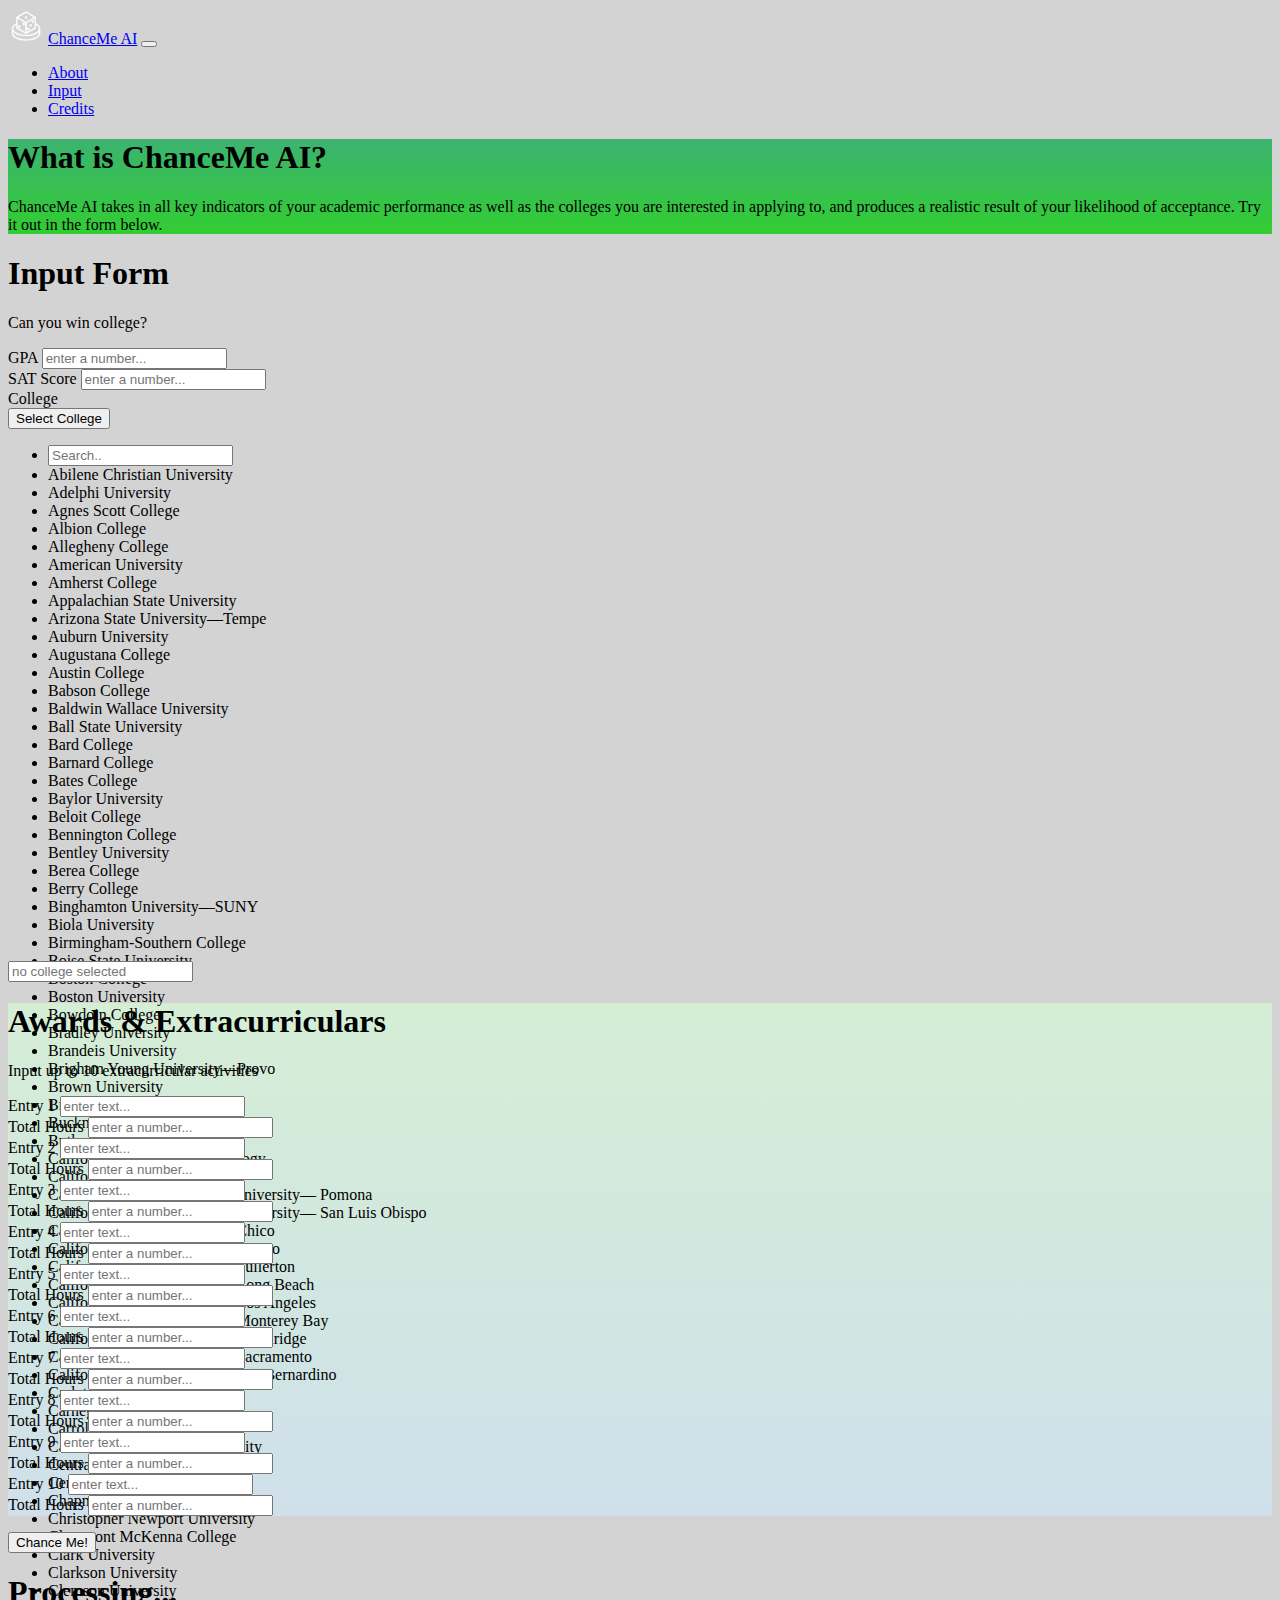
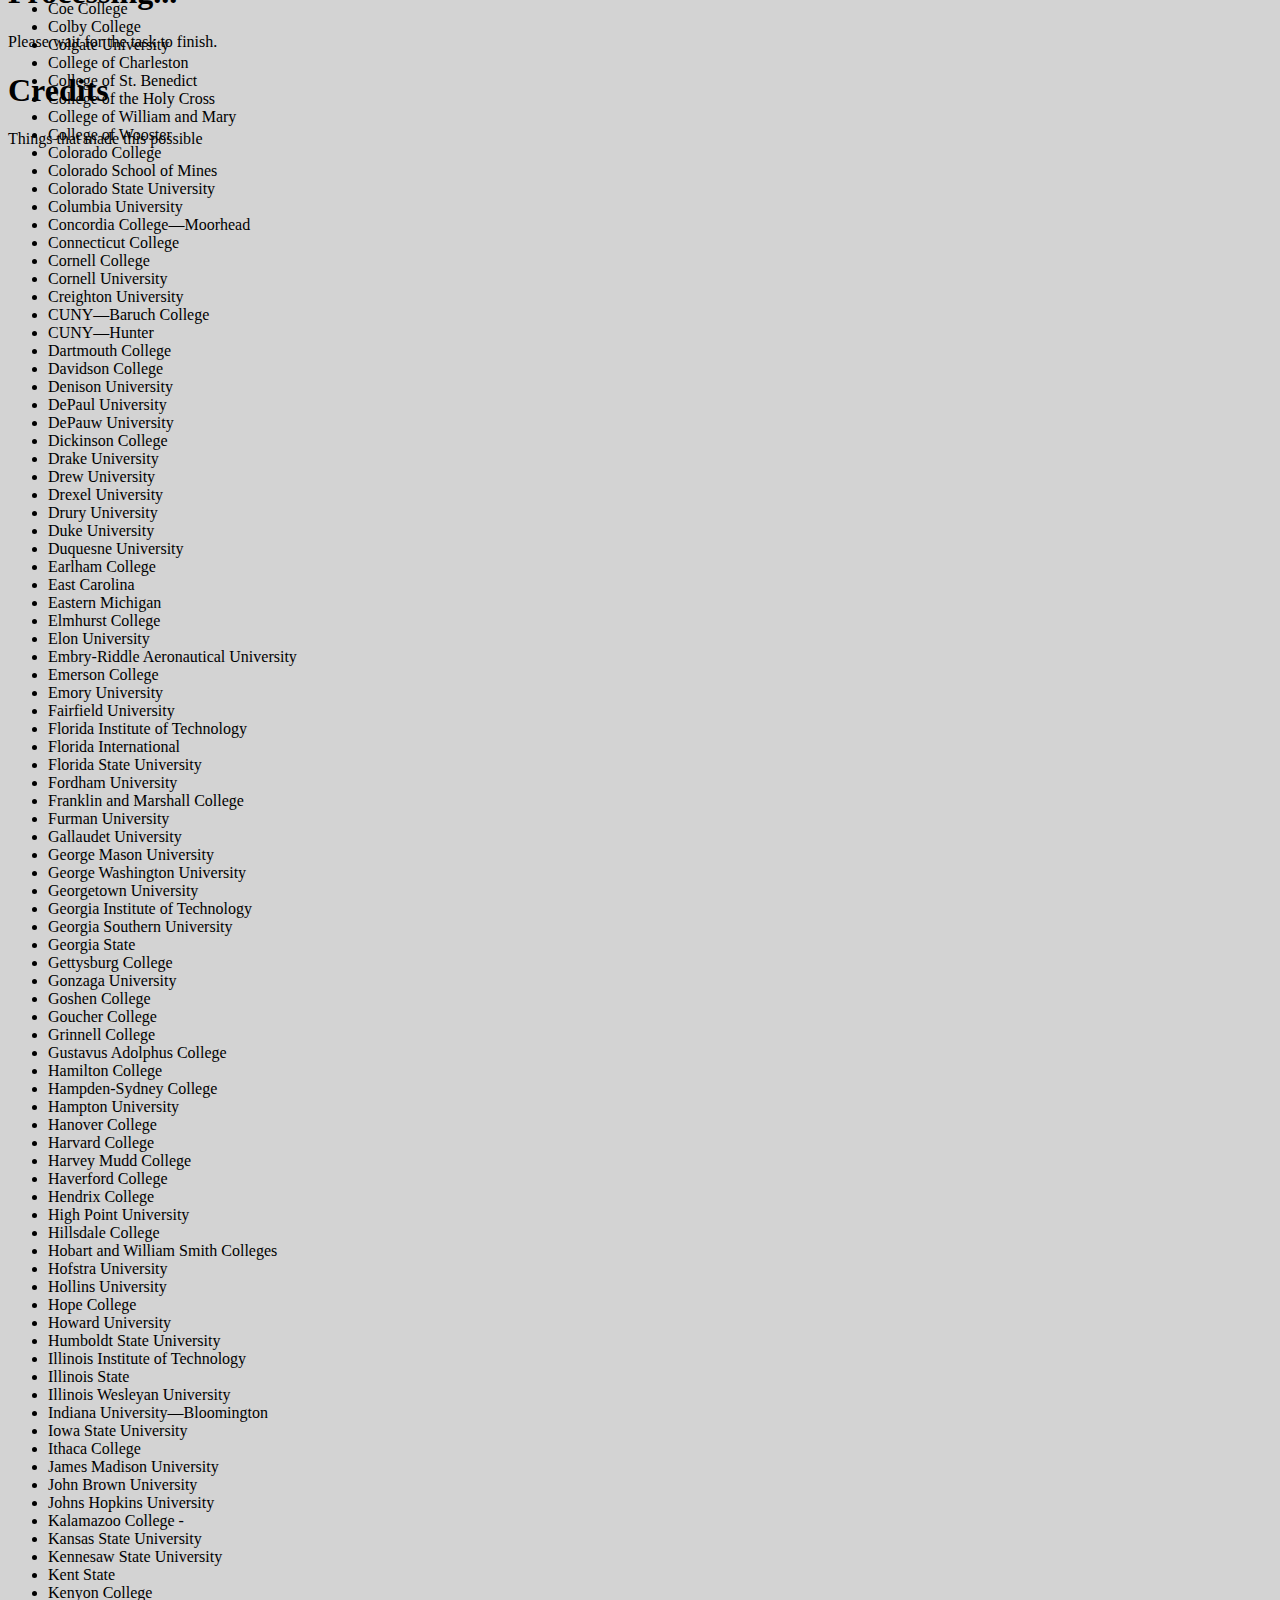
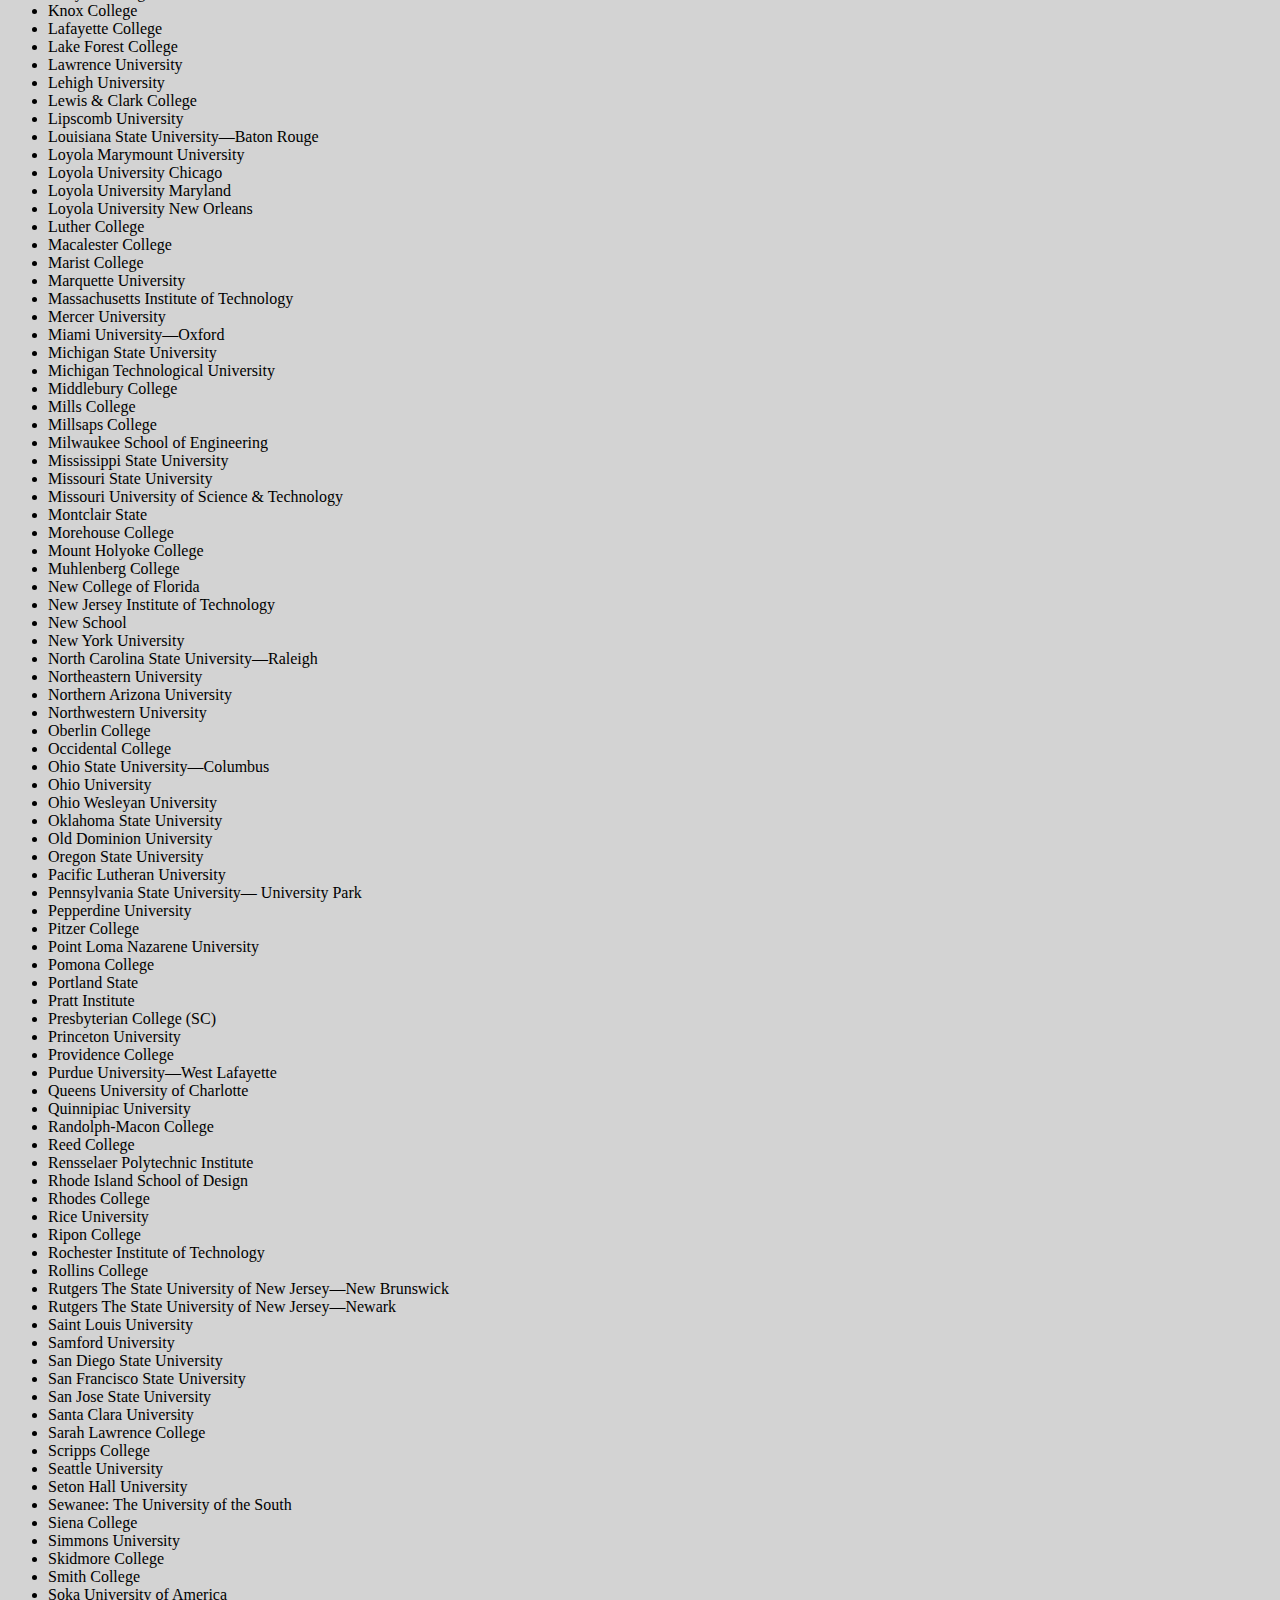
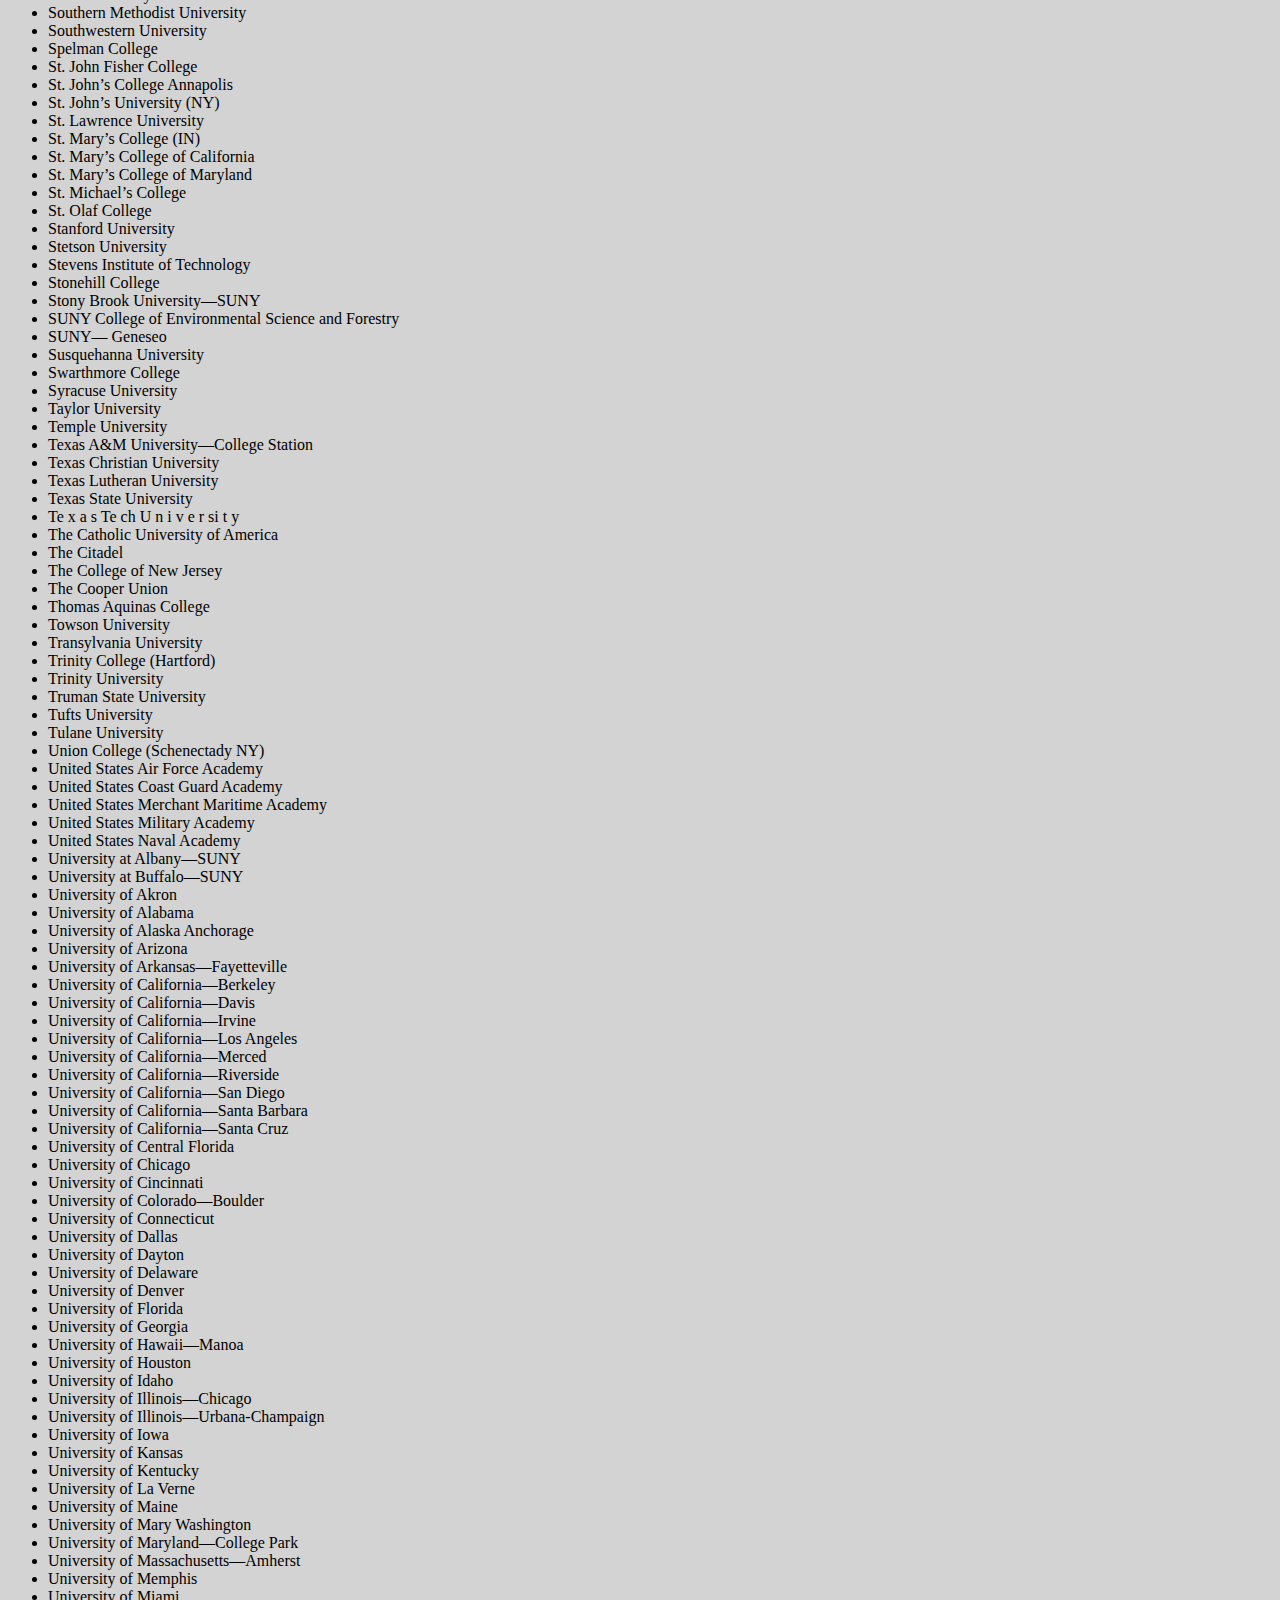
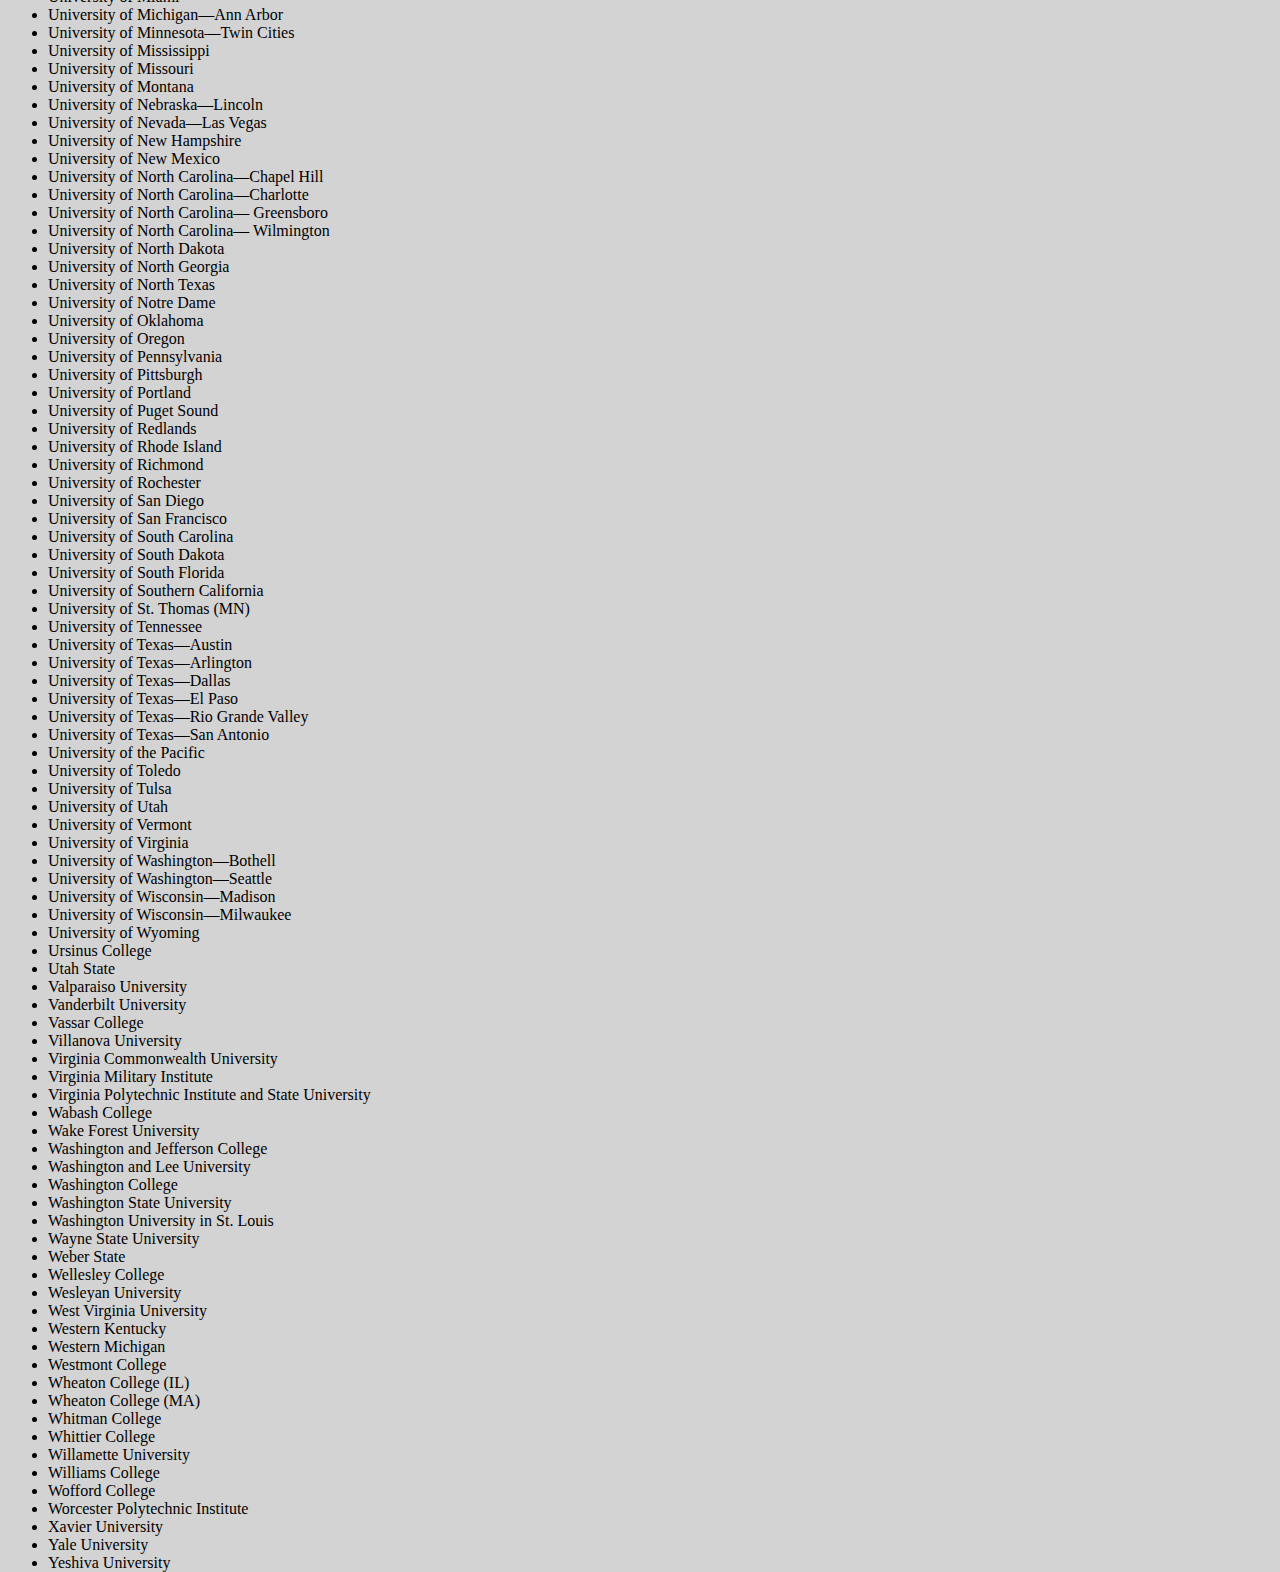
==== templates/index.html @ a3c43eb4 "reults" ====
<html>

<head>
  <link rel="stylesheet" href="/static/styles.css">
  <link href="https://cdn.jsdelivr.net/npm/bootstrap@5.1.3/dist/css/bootstrap.min.css" rel="stylesheet"
    integrity="sha384-1BmE4kWBq78iYhFldvKuhfTAU6auU8tT94WrHftjDbrCEXSU1oBoqyl2QvZ6jIW3" crossorigin="anonymous">
</head>

<body>
  <nav class="navbar navbar-expand-md navbar-dark bg-dark">
    <div class="container-fluid">
      <img src="/static/img/die-01.png" alt="" width="36" height="36" class="d-inline-block align-text-top">
      <a class="navbar-brand" href="#">ChanceMe AI</a>
      <button class="navbar-toggler" type="button" data-bs-toggle="collapse" data-bs-target="#navbarsExample04"
        aria-controls="navbarsExample04" aria-expanded="false" aria-label="Toggle navigation">
        <span class="navbar-toggler-icon"></span>
      </button>
      <div class="collapse navbar-collapse" id="navbarsExample04">
        <ul class="navbar-nav me-auto mb-2 mb-md-0">
          <li class="nav-item">
            <a class="nav-link" aria-current="page" href="#">About</a>
          </li>
          <li class="nav-item">
            <a class="nav-link" aria-current="page" href="#">Input</a>
          </li>
          <li class="nav-item">
            <a class="nav-link" aria-current="page" href="#">Credits</a>
          </li>
        </ul>
      </div>
    </div>
  </nav>

  <div class="row m-0 mt-4">
    <div class="card bg-header text-light border-0 rounded-0">
      <div class="card-body">
        <h1 class="text-center display-6">What is ChanceMe AI?</h1>
        <p class="text-center ">
          ChanceMe AI takes in all key indicators of your academic
          performance as well as the colleges you are interested in
          applying to, and produces a realistic result of your likelihood
          of acceptance. Try it out in the form below.</p>
      </div>
    </div>
  </div>
  <div class="row m-3 mt-4">
    <div class="container">
      <div class="card bg-light text-dark shadow">
        <div class="card-body">
          <h1 class="text-center">Input Form</h1>
          <p class="text-center ">Can you win college?</p>
          <form action="/chanceme" method="POST" enctype="multipart/form-data" autocomplete="off">

            <div class="row mb-3">
              <div class="col">
                <label for="gpa" class="form-label h3">GPA</label>
                <input type="number" class="form-control" id="gpa" name="gpa" placeholder="enter a number...">
              </div>
              <div class="col">
                <label for="sat" class="form-label h3">SAT Score</label>
                <input type="number" class="form-control" id="sat" name="sat" placeholder="enter a number...">
              </div>
            </div>

            <div class="row mb-3">
              <label for="school" class="form-label h3">College</label>
              <div class="col-3">
                <div class="dropdown"><button type="button" data-bs-toggle="dropdown"
                    class="w-100 btn btn-light border-secondary dropdown-toggle">Select
                    College</button>
                  <ul id="collegeDropdown" class="dropdown-menu p-2 overflow-auto">
                    <li><input type="text" class="form-control mb-3" placeholder="Search.." id="collegeInputField"
                        onkeyup="filterFunction()"></li>
                  </ul>
                </div>
              </div>

              <div class="col">
                <input type="text" class="form-control bg-white" id="school" name="school"
                  placeholder="no college selected" readonly>
              </div>
            </div>

            <div class="card bg-ec text-light shadow-sm text-dark">
              <div class="card-body">
                <h1 class="text-center">Awards & Extracurriculars</h1>
                <p class="text-center ">Input up to 10 extracurricular activities</p>
                <div class="row mb-3">
                  <div class="col-10">
                    <label for="ec_0" class="form-label">Entry 1</label>
                    <input type="text" class="form-control" id="ec_0" name="ec_0" placeholder="enter text...">
                  </div>
                  <div class="col">
                    <label for="hr_0" class="form-label">Total Hours</label>
                    <input type="number" class="form-control" id="hr_0" name="hr_0" placeholder="enter a number...">
                  </div>
                </div>
                <div class="row mb-3">
                  <div class="col-10">
                    <label for="ec_1" class="form-label">Entry 2</label>
                    <input type="text" class="form-control" id="ec_1" name="ec_1" placeholder="enter text...">
                  </div>
                  <div class="col">
                    <label for="hr_1" class="form-label">Total Hours</label>
                    <input type="number" class="form-control" id="hr_1" name="hr_1" placeholder="enter a number...">
                  </div>
                </div>
                <div class="row mb-3">
                  <div class="col-10">
                    <label for="ec_2" class="form-label">Entry 3</label>
                    <input type="text" class="form-control" id="ec_2" name="ec_2" placeholder="enter text...">
                  </div>
                  <div class="col">
                    <label for="hr_2" class="form-label">Total Hours</label>
                    <input type="number" class="form-control" id="hr_2" name="hr_2" placeholder="enter a number...">
                  </div>
                </div>
                <div class="row mb-3">
                  <div class="col-10">
                    <label for="ec_3" class="form-label">Entry 4</label>
                    <input type="text" class="form-control" id="ec_3" name="ec_3" placeholder="enter text...">
                  </div>
                  <div class="col">
                    <label for="hr_3" class="form-label">Total Hours</label>
                    <input type="number" class="form-control" id="hr_3" name="hr_3" placeholder="enter a number...">
                  </div>
                </div>
                <div class="row mb-3">
                  <div class="col-10">
                    <label for="ec_4" class="form-label">Entry 5</label>
                    <input type="text" class="form-control" id="ec_4" name="ec_4" placeholder="enter text...">
                  </div>
                  <div class="col">
                    <label for="hr_4" class="form-label">Total Hours</label>
                    <input type="number" class="form-control" id="hr_4" name="hr_4" placeholder="enter a number...">
                  </div>
                </div>
                <div class="row mb-3">
                  <div class="col-10">
                    <label for="ec_5" class="form-label">Entry 6</label>
                    <input type="text" class="form-control" id="ec_5" name="ec_5" placeholder="enter text...">
                  </div>
                  <div class="col">
                    <label for="hr_5" class="form-label">Total Hours</label>
                    <input type="number" class="form-control" id="hr_5" name="hr_5" placeholder="enter a number...">
                  </div>
                </div>
                <div class="row mb-3">
                  <div class="col-10">
                    <label for="ec_6" class="form-label">Entry 7</label>
                    <input type="text" class="form-control" id="ec_6" name="ec_6" placeholder="enter text...">
                  </div>
                  <div class="col">
                    <label for="hr_6" class="form-label">Total Hours</label>
                    <input type="number" class="form-control" id="hr_6" name="hr_6" placeholder="enter a number...">
                  </div>
                </div>
                <div class="row mb-3">
                  <div class="col-10">
                    <label for="ec_7" class="form-label">Entry 8</label>
                    <input type="text" class="form-control" id="ec_7" name="ec_7" placeholder="enter text...">
                  </div>
                  <div class="col">
                    <label for="hr_7" class="form-label">Total Hours</label>
                    <input type="number" class="form-control" id="hr_7" name="hr_7" placeholder="enter a number...">
                  </div>
                </div>
                <div class="row mb-3">
                  <div class="col-10">
                    <label for="ec_8" class="form-label">Entry 9</label>
                    <input type="text" class="form-control" id="ec_8" name="ec_8" placeholder="enter text...">
                  </div>
                  <div class="col">
                    <label for="hr_8" class="form-label">Total Hours</label>
                    <input type="number" class="form-control" id="hr_8" name="hr_8" placeholder="enter a number...">
                  </div>
                </div>
                <div class="row mb-3">
                  <div class="col-10">
                    <label for="ec_9" class="form-label">Entry 10</label>
                    <input type="text" class="form-control" id="ec_9" name="ec_9" placeholder="enter text...">
                  </div>
                  <div class="col">
                    <label for="hr_9" class="form-label">Total Hours</label>
                    <input type="number" class="form-control" id="hr_9" name="hr_9" placeholder="enter a number...">
                  </div>

                </div>

              </div>
            </div>

        </div>

        <div class="row mb-4">
          <div class="col"></div>
          <div class="col">
            <div class="row">
              <button type="button" data-bs-toggle="modal" data-bs-target="#loadingModal" class="btn btn-lg btn-primary p-3"
                id="getResults">Chance Me!</button>
            </div>
          </div>
          <div class="col"></div>
        </div>

        </form>
      </div>
    </div>
  </div>
  </div>

  <!-- Modal -->
  <div class="modal fade" id="loadingModal" tabindex="-1" aria-hidden="true" data-bs-backdrop="static"
    data-bs-keyboard="false">
    <div class="modal-dialog modal-dialog-centered">
      <div class="modal-content">

        <div class="card bg-light text-dark shadow-lg">
          <div class="card-body">
            <h1 class="text-center">Processing...</h1>
            <p class="text-center ">Please wait for the task to finish.</p>
            <div class="progress m-3">
              <div class="progress-bar progress-bar-striped progress-bar-animated" role="progressbar"
                aria-valuenow="100" aria-valuemin="0" aria-valuemax="100" style="width: 100%"></div>
            </div>
          </div>
        </div>


      </div>
    </div>
  </div>

  <div class="row m-3 mt-4">
    <div class="container">
      <div class="card bg-light text-dark shadow">
        <div class="card-body">
          <h1 class="text-center">Credits</h1>
          <p class="text-center ">Things that made this possible</p>
        </div>
      </div>
    </div>
  </div>

</body>


<script src="https://cdn.jsdelivr.net/npm/bootstrap@5.1.3/dist/js/bootstrap.bundle.min.js"
  integrity="sha384-ka7Sk0Gln4gmtz2MlQnikT1wXgYsOg+OMhuP+IlRH9sENBO0LRn5q+8nbTov4+1p" crossorigin="anonymous"></script>

<script src="/static/js/main.js"></script>

</html>
---- static/styles.css ----
iframe {
    position: fixed;
    left: 0px;
    top: 0px;
    margin: none;
    padding: none;
    border: none;
    display: block;
    width: 100%;
    height: 100%;
    overflow-y: auto;
    overflow-x: hidden;
}

.viewport{
    background: black;
}

body{
    background-image: linear-gradient(lightgray, lightgray);
}

.bg-header{
    background-image: linear-gradient(mediumseagreen, limegreen);
}

.bg-ec{
    background-image: linear-gradient(rgb(213, 238, 213),rgb(207, 224, 235));
}

/* Dropdown Button */
.dropbtn {
    background-color: #04AA6D;
    color: white;
    padding: 16px;
    font-size: 16px;
    border: none;
    cursor: pointer;
  }
  
  /* Dropdown button on hover & focus */
  .dropbtn:hover, .dropbtn:focus {
    background-color: #3e8e41;
  }
  
  /* The search field */
  #myInput {
    box-sizing: border-box;
    background-image: url('searchicon.png');
    background-position: 14px 12px;
    background-repeat: no-repeat;
    font-size: 16px;
    padding: 14px 20px 12px 45px;
    border: none;
    border-bottom: 1px solid #ddd;
  }
  
.dropdown-menu{
   max-height: 500px;
}

.dropdown-item:hover{
    cursor: pointer;
}
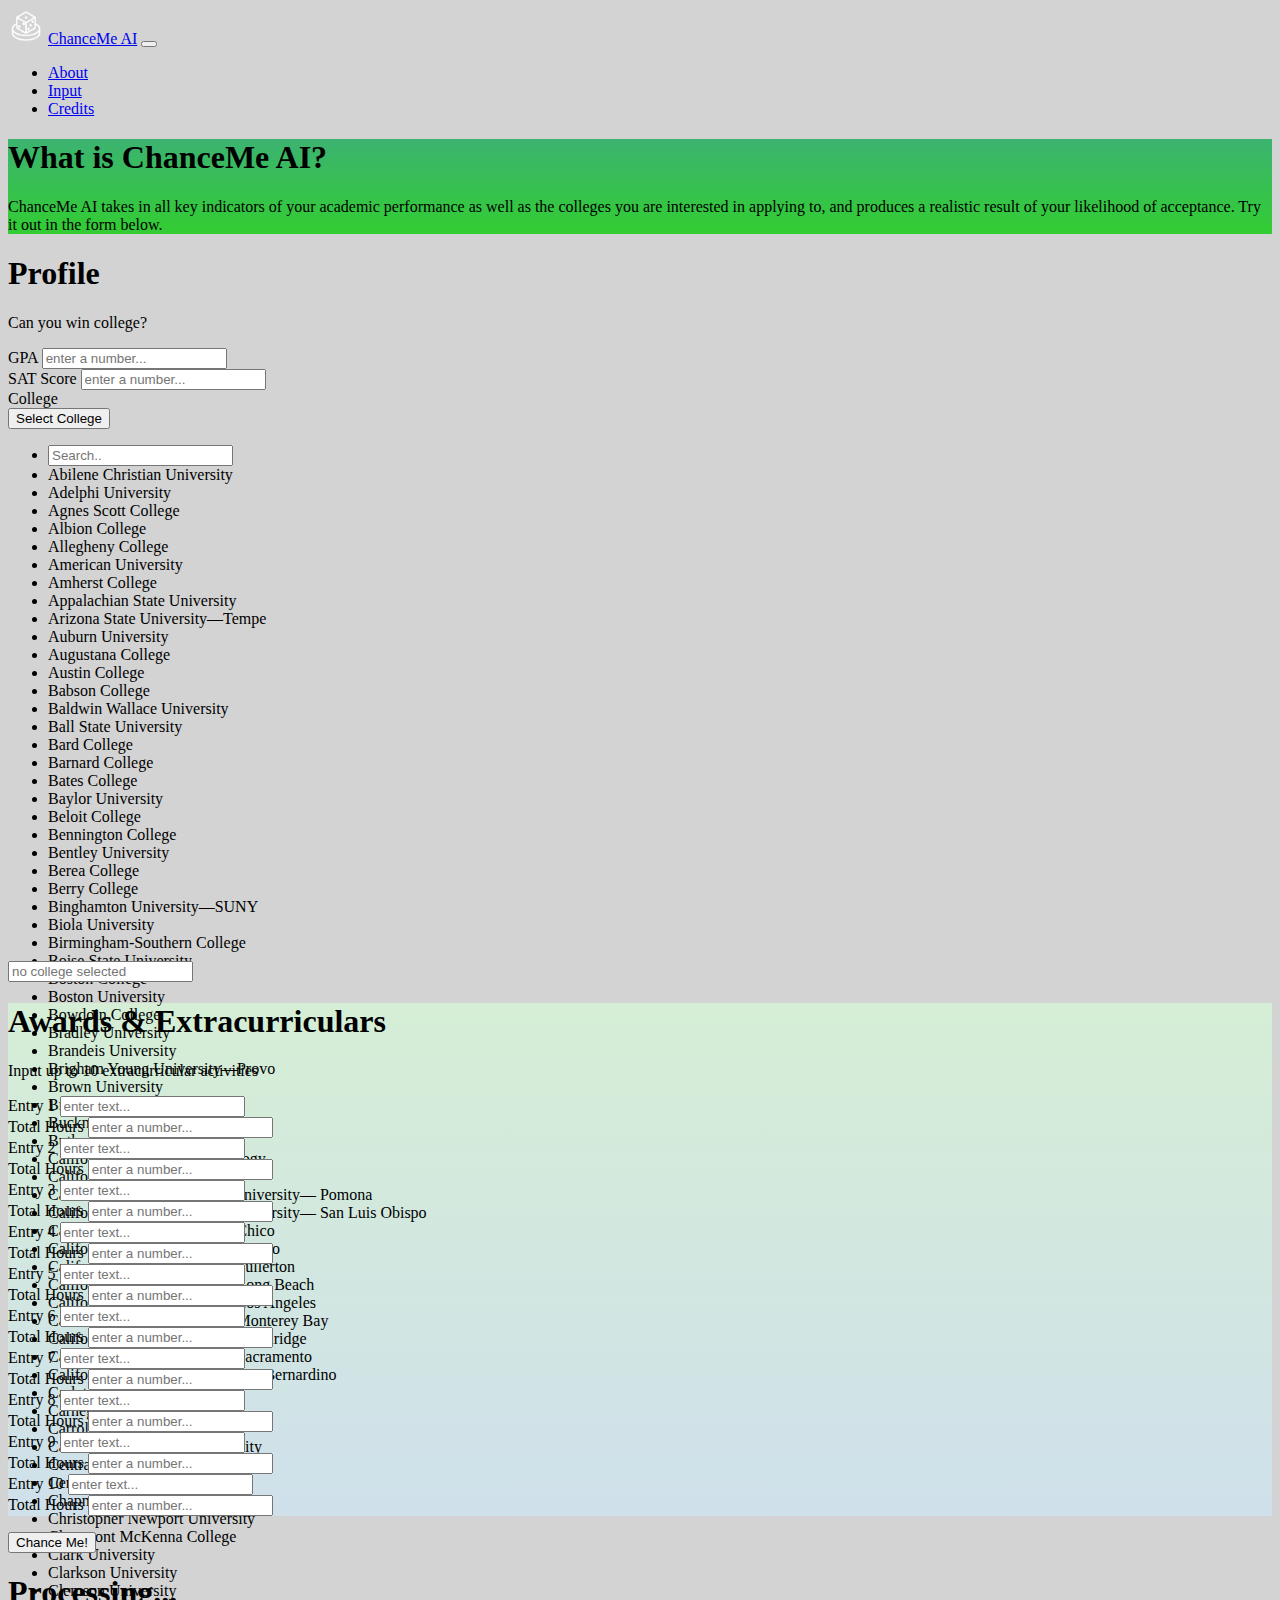
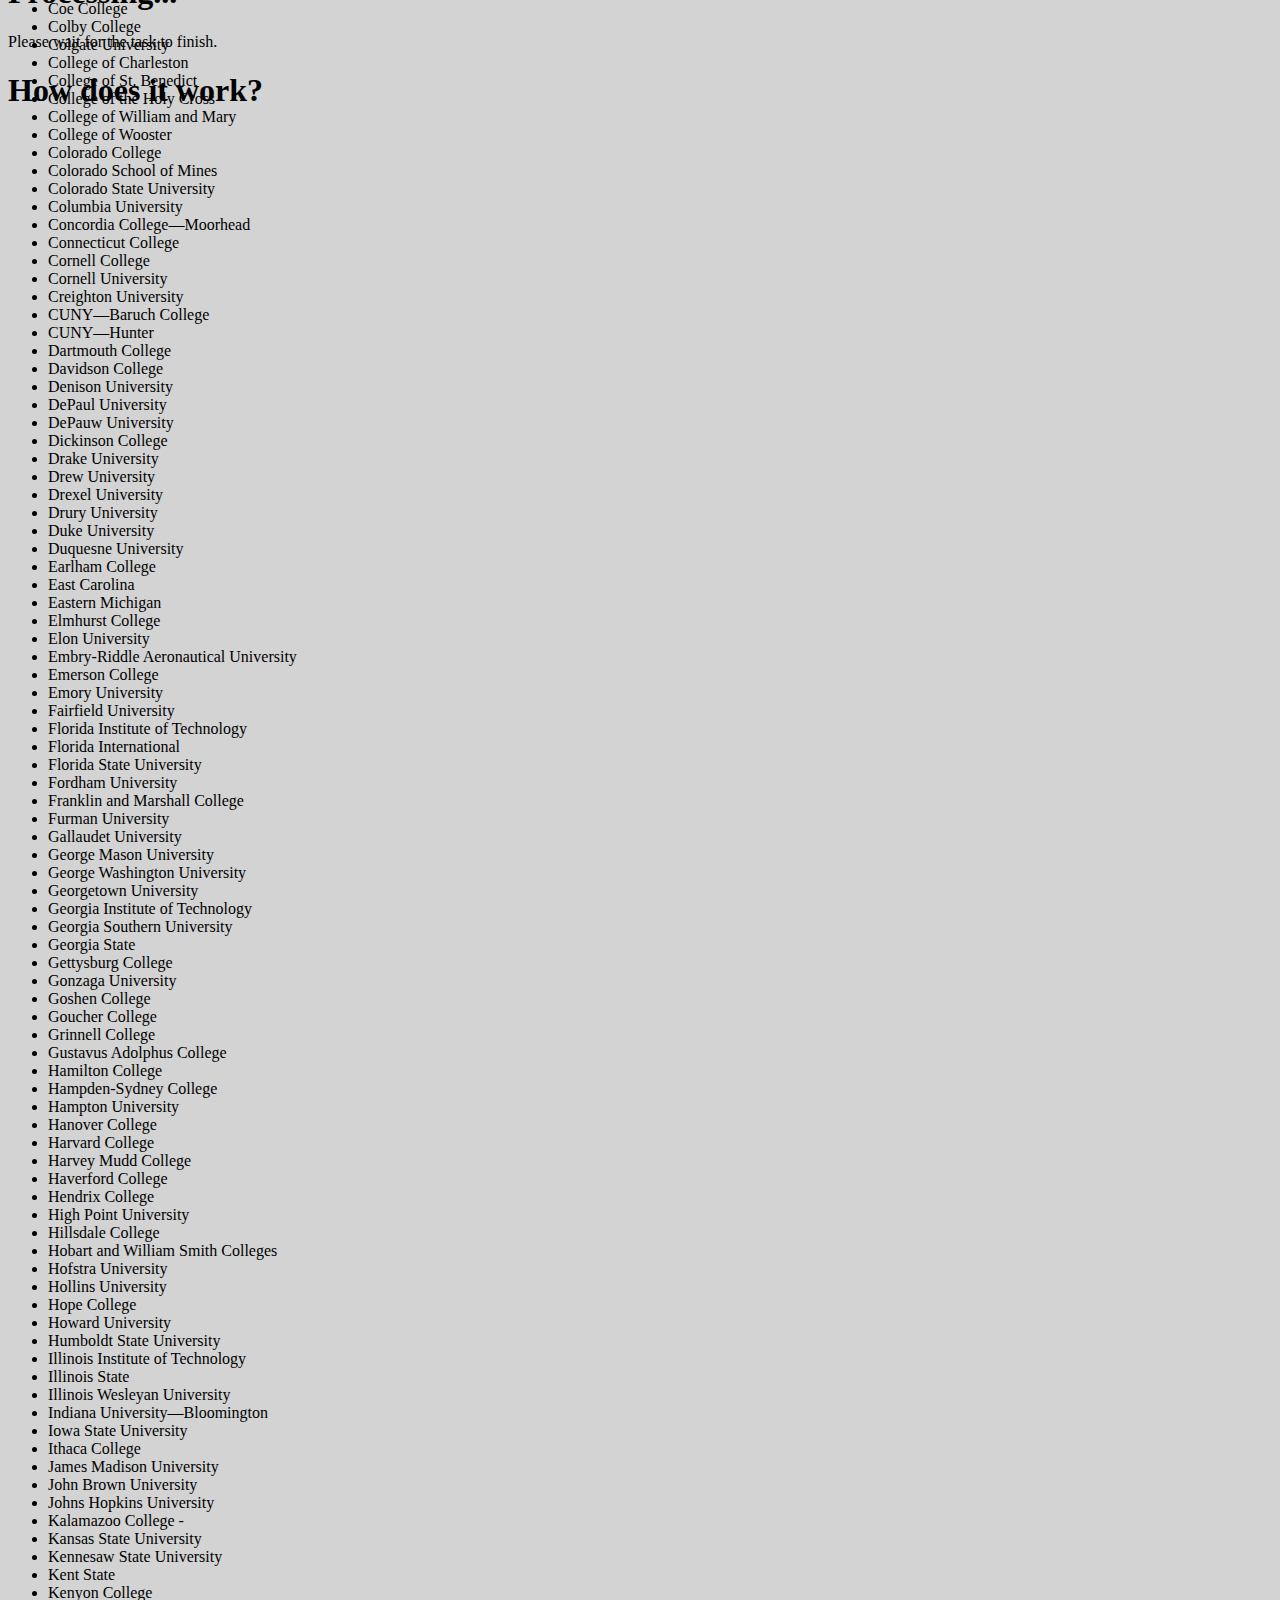
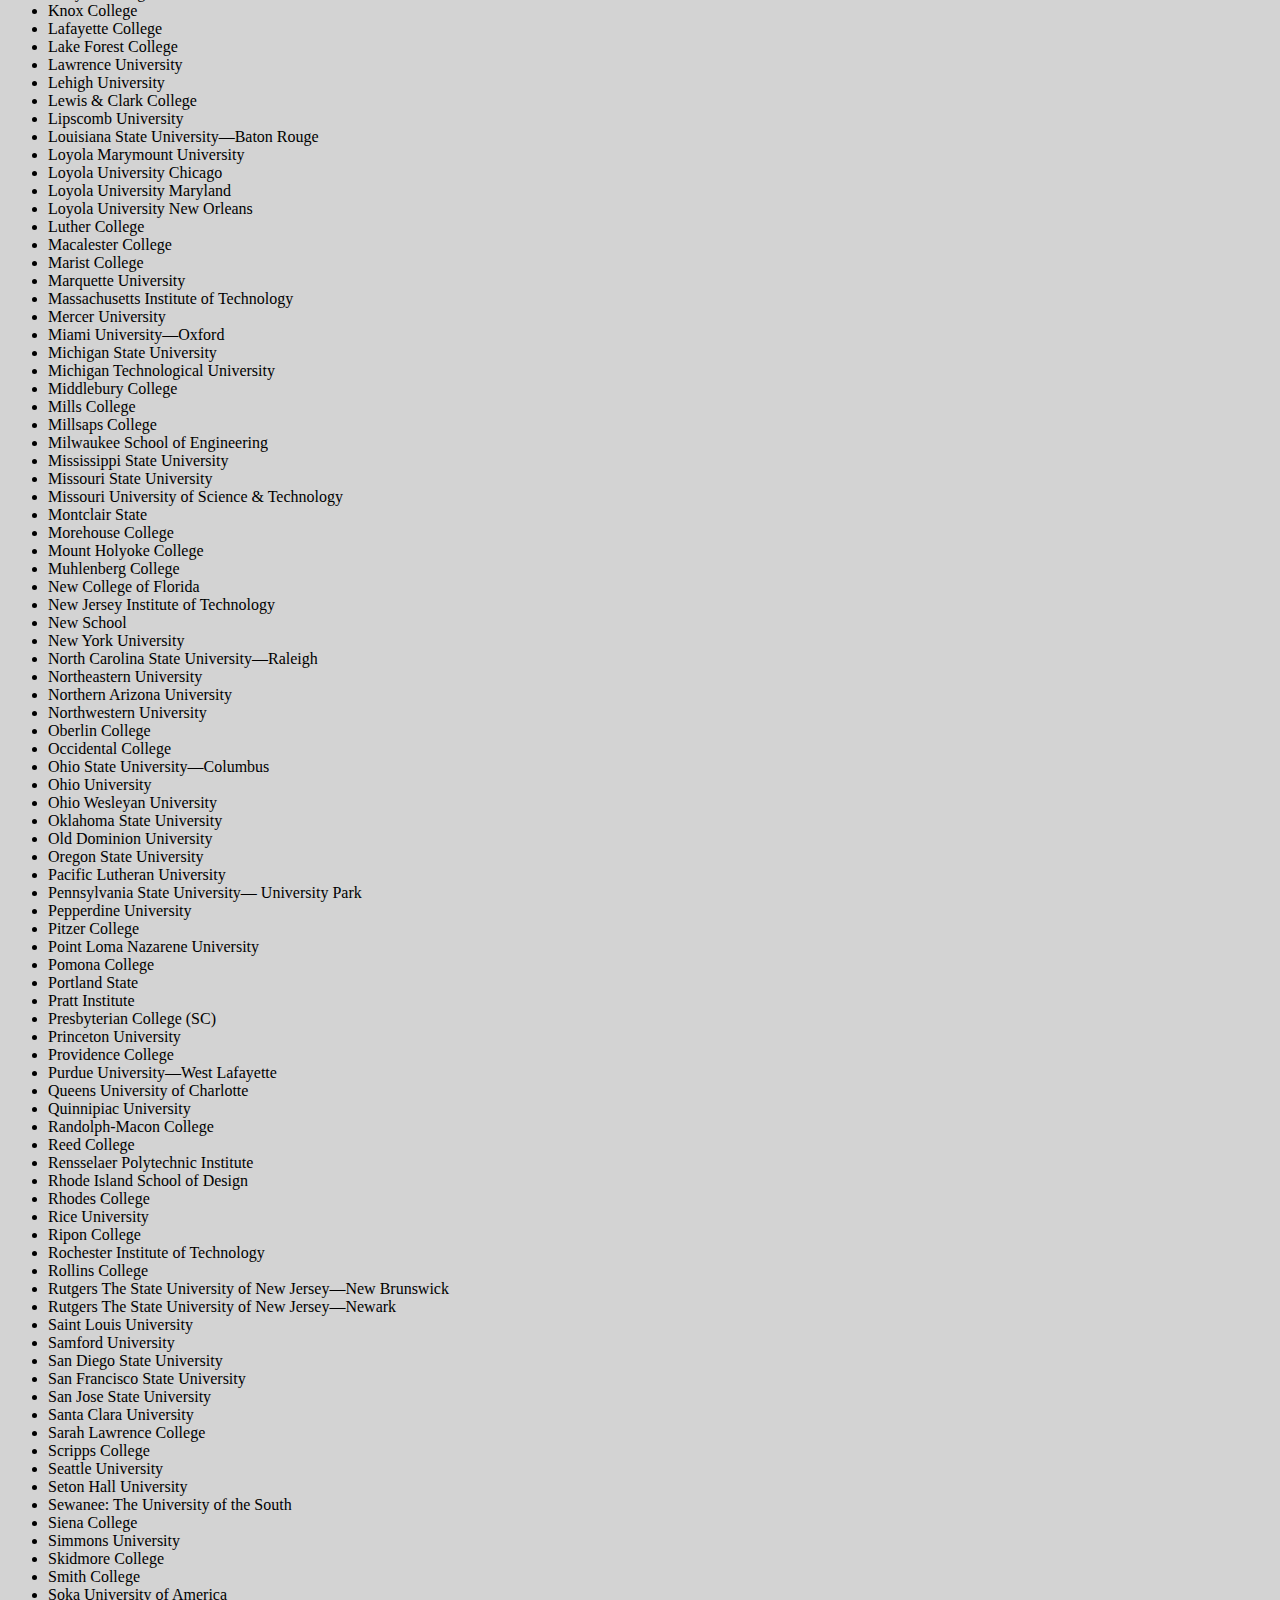
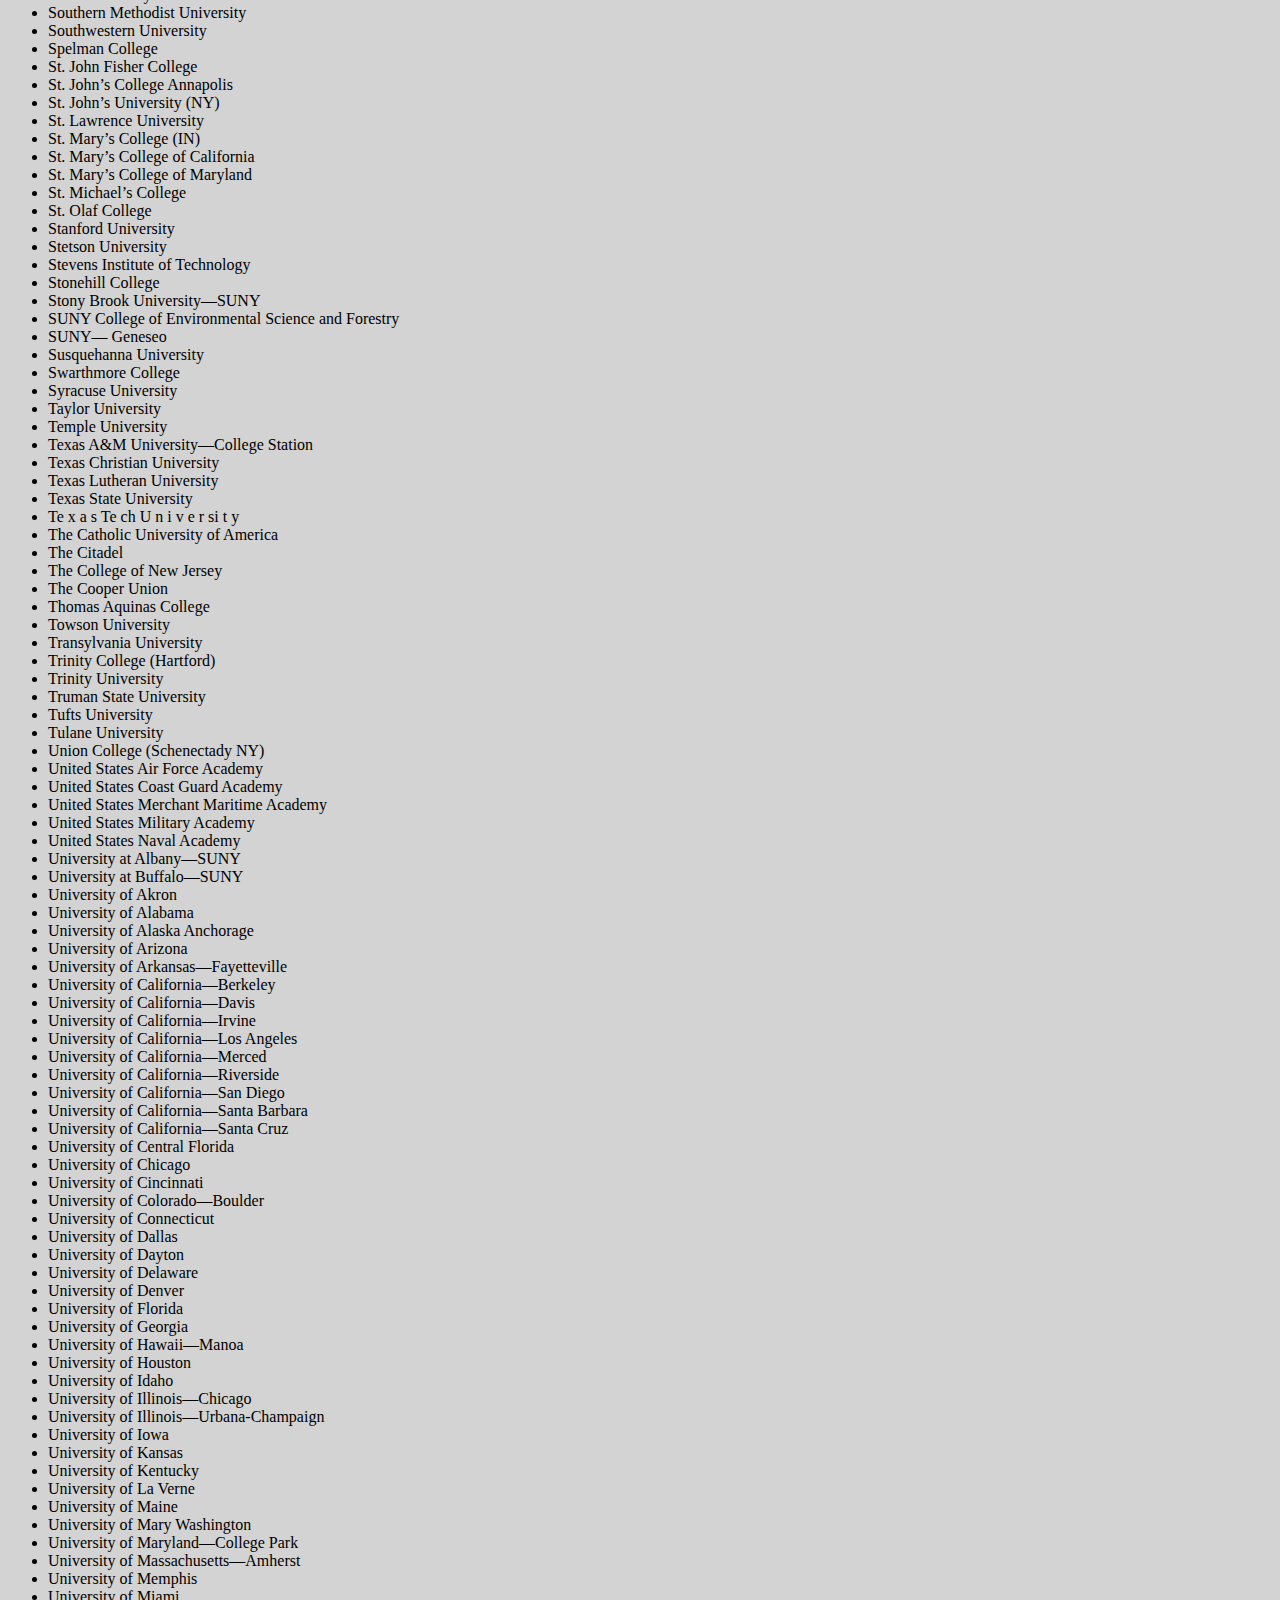
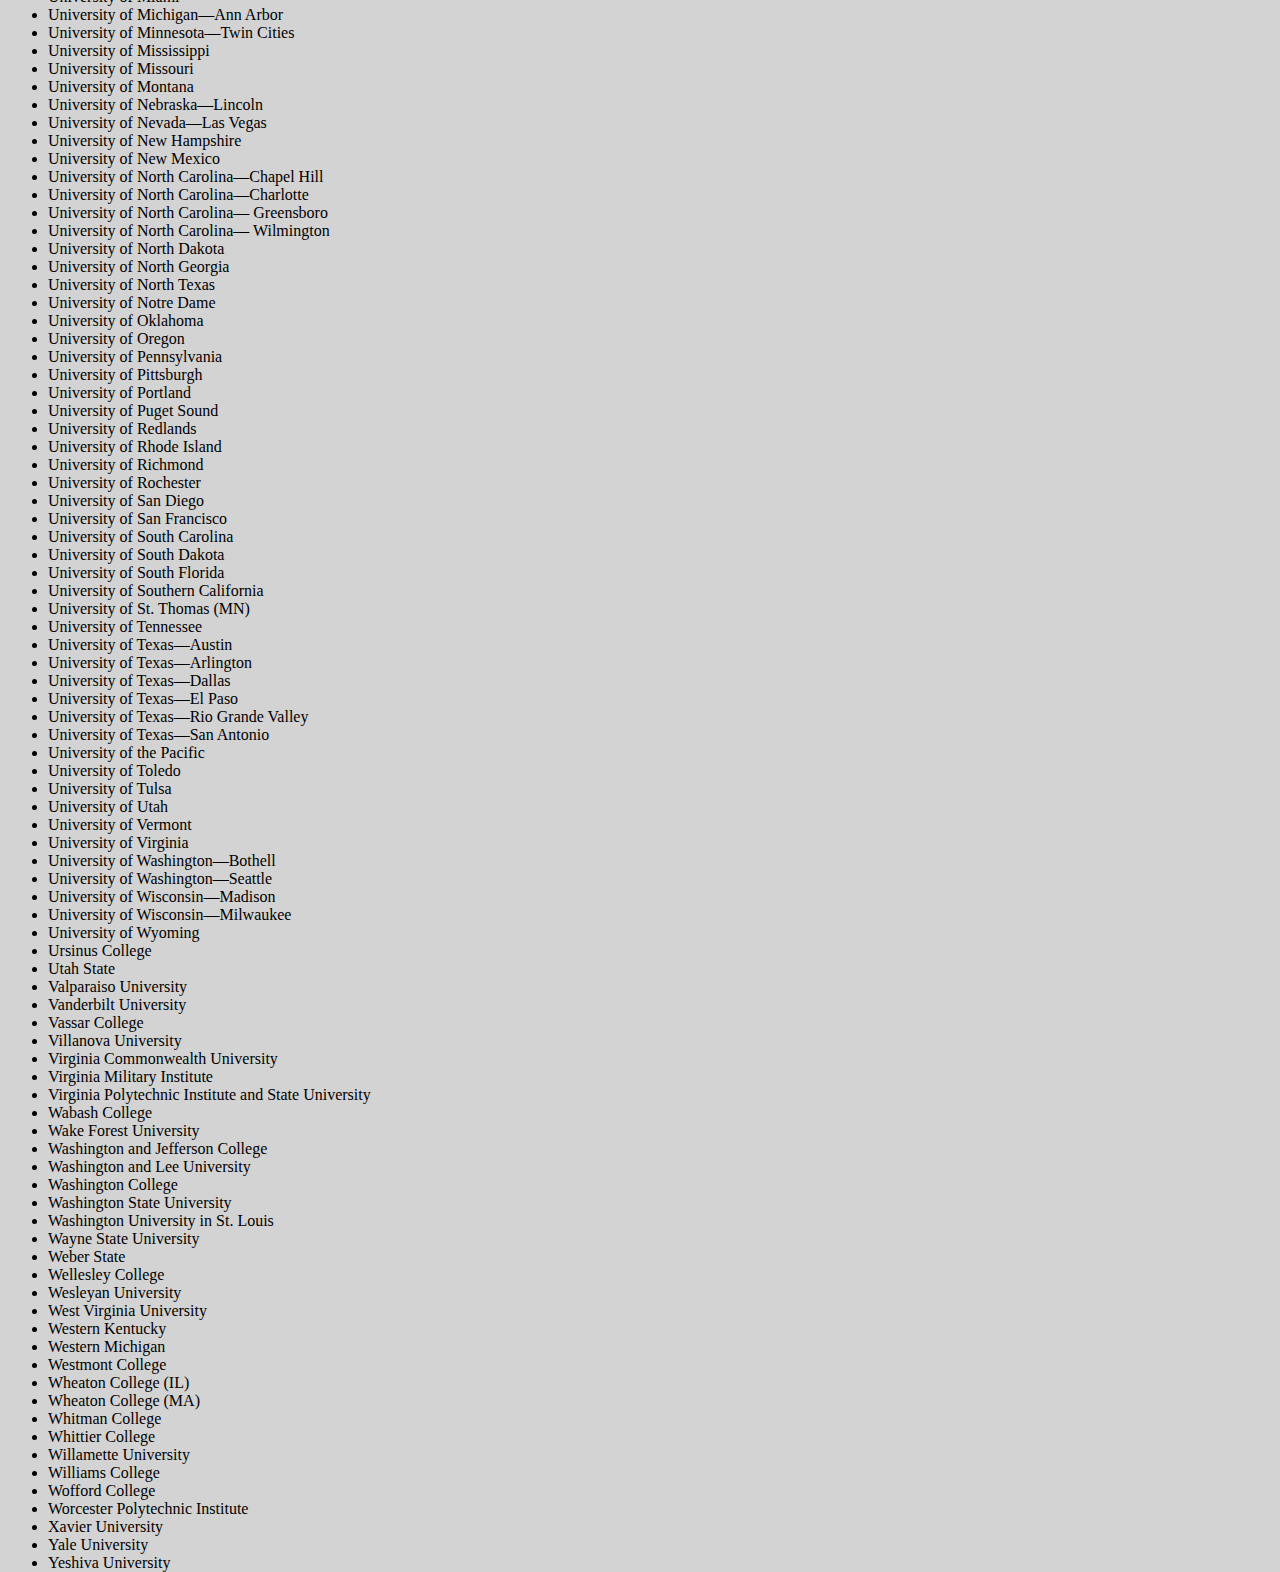
==== commit d8d31b66: "no" ====
--- a/templates/index.html
+++ b/templates/index.html
@@ -1,253 +1,278 @@
 <html>
 
 <head>
-  <link rel="stylesheet" href="/static/styles.css">
-  <link href="https://cdn.jsdelivr.net/npm/bootstrap@5.1.3/dist/css/bootstrap.min.css" rel="stylesheet"
-    integrity="sha384-1BmE4kWBq78iYhFldvKuhfTAU6auU8tT94WrHftjDbrCEXSU1oBoqyl2QvZ6jIW3" crossorigin="anonymous">
+    <link rel="stylesheet" href="/static/styles.css">
+    <link href="https://cdn.jsdelivr.net/npm/bootstrap@5.1.3/dist/css/bootstrap.min.css" rel="stylesheet"
+        integrity="sha384-1BmE4kWBq78iYhFldvKuhfTAU6auU8tT94WrHftjDbrCEXSU1oBoqyl2QvZ6jIW3" crossorigin="anonymous">
+    <link rel="icon" type="image/x-icon" href="/static/img/favicon.ico">
 </head>
 
 <body>
-  <nav class="navbar navbar-expand-md navbar-dark bg-dark">
-    <div class="container-fluid">
-      <img src="/static/img/die-01.png" alt="" width="36" height="36" class="d-inline-block align-text-top">
-      <a class="navbar-brand" href="#">ChanceMe AI</a>
-      <button class="navbar-toggler" type="button" data-bs-toggle="collapse" data-bs-target="#navbarsExample04"
-        aria-controls="navbarsExample04" aria-expanded="false" aria-label="Toggle navigation">
-        <span class="navbar-toggler-icon"></span>
-      </button>
-      <div class="collapse navbar-collapse" id="navbarsExample04">
-        <ul class="navbar-nav me-auto mb-2 mb-md-0">
-          <li class="nav-item">
-            <a class="nav-link" aria-current="page" href="#">About</a>
-          </li>
-          <li class="nav-item">
-            <a class="nav-link" aria-current="page" href="#">Input</a>
-          </li>
-          <li class="nav-item">
-            <a class="nav-link" aria-current="page" href="#">Credits</a>
-          </li>
-        </ul>
-      </div>
-    </div>
-  </nav>
-
-  <div class="row m-0 mt-4">
-    <div class="card bg-header text-light border-0 rounded-0">
-      <div class="card-body">
-        <h1 class="text-center display-6">What is ChanceMe AI?</h1>
-        <p class="text-center ">
-          ChanceMe AI takes in all key indicators of your academic
-          performance as well as the colleges you are interested in
-          applying to, and produces a realistic result of your likelihood
-          of acceptance. Try it out in the form below.</p>
-      </div>
-    </div>
-  </div>
-  <div class="row m-3 mt-4">
-    <div class="container">
-      <div class="card bg-light text-dark shadow">
-        <div class="card-body">
-          <h1 class="text-center">Input Form</h1>
-          <p class="text-center ">Can you win college?</p>
-          <form action="/chanceme" method="POST" enctype="multipart/form-data" autocomplete="off">
-
-            <div class="row mb-3">
-              <div class="col">
-                <label for="gpa" class="form-label h3">GPA</label>
-                <input type="number" class="form-control" id="gpa" name="gpa" placeholder="enter a number...">
-              </div>
-              <div class="col">
-                <label for="sat" class="form-label h3">SAT Score</label>
-                <input type="number" class="form-control" id="sat" name="sat" placeholder="enter a number...">
-              </div>
-            </div>
-
-            <div class="row mb-3">
-              <label for="school" class="form-label h3">College</label>
-              <div class="col-3">
-                <div class="dropdown"><button type="button" data-bs-toggle="dropdown"
-                    class="w-100 btn btn-light border-secondary dropdown-toggle">Select
-                    College</button>
-                  <ul id="collegeDropdown" class="dropdown-menu p-2 overflow-auto">
-                    <li><input type="text" class="form-control mb-3" placeholder="Search.." id="collegeInputField"
-                        onkeyup="filterFunction()"></li>
-                  </ul>
-                </div>
-              </div>
-
-              <div class="col">
-                <input type="text" class="form-control bg-white" id="school" name="school"
-                  placeholder="no college selected" readonly>
-              </div>
-            </div>
-
-            <div class="card bg-ec text-light shadow-sm text-dark">
-              <div class="card-body">
-                <h1 class="text-center">Awards & Extracurriculars</h1>
-                <p class="text-center ">Input up to 10 extracurricular activities</p>
-                <div class="row mb-3">
-                  <div class="col-10">
-                    <label for="ec_0" class="form-label">Entry 1</label>
-                    <input type="text" class="form-control" id="ec_0" name="ec_0" placeholder="enter text...">
-                  </div>
-                  <div class="col">
-                    <label for="hr_0" class="form-label">Total Hours</label>
-                    <input type="number" class="form-control" id="hr_0" name="hr_0" placeholder="enter a number...">
-                  </div>
-                </div>
-                <div class="row mb-3">
-                  <div class="col-10">
-                    <label for="ec_1" class="form-label">Entry 2</label>
-                    <input type="text" class="form-control" id="ec_1" name="ec_1" placeholder="enter text...">
-                  </div>
-                  <div class="col">
-                    <label for="hr_1" class="form-label">Total Hours</label>
-                    <input type="number" class="form-control" id="hr_1" name="hr_1" placeholder="enter a number...">
-                  </div>
-                </div>
-                <div class="row mb-3">
-                  <div class="col-10">
-                    <label for="ec_2" class="form-label">Entry 3</label>
-                    <input type="text" class="form-control" id="ec_2" name="ec_2" placeholder="enter text...">
-                  </div>
-                  <div class="col">
-                    <label for="hr_2" class="form-label">Total Hours</label>
-                    <input type="number" class="form-control" id="hr_2" name="hr_2" placeholder="enter a number...">
-                  </div>
-                </div>
-                <div class="row mb-3">
-                  <div class="col-10">
-                    <label for="ec_3" class="form-label">Entry 4</label>
-                    <input type="text" class="form-control" id="ec_3" name="ec_3" placeholder="enter text...">
-                  </div>
-                  <div class="col">
-                    <label for="hr_3" class="form-label">Total Hours</label>
-                    <input type="number" class="form-control" id="hr_3" name="hr_3" placeholder="enter a number...">
-                  </div>
-                </div>
-                <div class="row mb-3">
-                  <div class="col-10">
-                    <label for="ec_4" class="form-label">Entry 5</label>
-                    <input type="text" class="form-control" id="ec_4" name="ec_4" placeholder="enter text...">
-                  </div>
-                  <div class="col">
-                    <label for="hr_4" class="form-label">Total Hours</label>
-                    <input type="number" class="form-control" id="hr_4" name="hr_4" placeholder="enter a number...">
-                  </div>
-                </div>
-                <div class="row mb-3">
-                  <div class="col-10">
-                    <label for="ec_5" class="form-label">Entry 6</label>
-                    <input type="text" class="form-control" id="ec_5" name="ec_5" placeholder="enter text...">
-                  </div>
-                  <div class="col">
-                    <label for="hr_5" class="form-label">Total Hours</label>
-                    <input type="number" class="form-control" id="hr_5" name="hr_5" placeholder="enter a number...">
-                  </div>
-                </div>
-                <div class="row mb-3">
-                  <div class="col-10">
-                    <label for="ec_6" class="form-label">Entry 7</label>
-                    <input type="text" class="form-control" id="ec_6" name="ec_6" placeholder="enter text...">
-                  </div>
-                  <div class="col">
-                    <label for="hr_6" class="form-label">Total Hours</label>
-                    <input type="number" class="form-control" id="hr_6" name="hr_6" placeholder="enter a number...">
-                  </div>
-                </div>
-                <div class="row mb-3">
-                  <div class="col-10">
-                    <label for="ec_7" class="form-label">Entry 8</label>
-                    <input type="text" class="form-control" id="ec_7" name="ec_7" placeholder="enter text...">
-                  </div>
-                  <div class="col">
-                    <label for="hr_7" class="form-label">Total Hours</label>
-                    <input type="number" class="form-control" id="hr_7" name="hr_7" placeholder="enter a number...">
-                  </div>
-                </div>
-                <div class="row mb-3">
-                  <div class="col-10">
-                    <label for="ec_8" class="form-label">Entry 9</label>
-                    <input type="text" class="form-control" id="ec_8" name="ec_8" placeholder="enter text...">
-                  </div>
-                  <div class="col">
-                    <label for="hr_8" class="form-label">Total Hours</label>
-                    <input type="number" class="form-control" id="hr_8" name="hr_8" placeholder="enter a number...">
-                  </div>
-                </div>
-                <div class="row mb-3">
-                  <div class="col-10">
-                    <label for="ec_9" class="form-label">Entry 10</label>
-                    <input type="text" class="form-control" id="ec_9" name="ec_9" placeholder="enter text...">
-                  </div>
-                  <div class="col">
-                    <label for="hr_9" class="form-label">Total Hours</label>
-                    <input type="number" class="form-control" id="hr_9" name="hr_9" placeholder="enter a number...">
-                  </div>
-
-                </div>
-
-              </div>
-            </div>
-
-        </div>
-
-        <div class="row mb-4">
-          <div class="col"></div>
-          <div class="col">
-            <div class="row">
-              <button type="button" data-bs-toggle="modal" data-bs-target="#loadingModal" class="btn btn-lg btn-primary p-3"
-                id="getResults">Chance Me!</button>
-            </div>
-          </div>
-          <div class="col"></div>
-        </div>
-
-        </form>
-      </div>
-    </div>
-  </div>
-  </div>
-
-  <!-- Modal -->
-  <div class="modal fade" id="loadingModal" tabindex="-1" aria-hidden="true" data-bs-backdrop="static"
-    data-bs-keyboard="false">
-    <div class="modal-dialog modal-dialog-centered">
-      <div class="modal-content">
-
-        <div class="card bg-light text-dark shadow-lg">
-          <div class="card-body">
-            <h1 class="text-center">Processing...</h1>
-            <p class="text-center ">Please wait for the task to finish.</p>
-            <div class="progress m-3">
-              <div class="progress-bar progress-bar-striped progress-bar-animated" role="progressbar"
-                aria-valuenow="100" aria-valuemin="0" aria-valuemax="100" style="width: 100%"></div>
-            </div>
-          </div>
-        </div>
-
-
-      </div>
-    </div>
-  </div>
-
-  <div class="row m-3 mt-4">
-    <div class="container">
-      <div class="card bg-light text-dark shadow">
-        <div class="card-body">
-          <h1 class="text-center">Credits</h1>
-          <p class="text-center ">Things that made this possible</p>
-        </div>
-      </div>
-    </div>
-  </div>
+    <nav class="navbar navbar-expand-md navbar-dark bg-dark">
+        <div class="container-fluid">
+            <img src="/static/img/die-01.png" alt="" width="36" height="36" class="d-inline-block align-text-top">
+            <a class="navbar-brand" href="#">ChanceMe AI</a>
+            <button class="navbar-toggler" type="button" data-bs-toggle="collapse" data-bs-target="#navbarsExample04"
+                aria-controls="navbarsExample04" aria-expanded="false" aria-label="Toggle navigation">
+                <span class="navbar-toggler-icon"></span>
+            </button>
+            <div class="collapse navbar-collapse" id="navbarsExample04">
+                <ul class="navbar-nav me-auto mb-2 mb-md-0">
+                    <li class="nav-item">
+                        <a class="nav-link" aria-current="page" href="#">About</a>
+                    </li>
+                    <li class="nav-item">
+                        <a class="nav-link" aria-current="page" href="#">Input</a>
+                    </li>
+                    <li class="nav-item">
+                        <a class="nav-link" aria-current="page" href="#">Credits</a>
+                    </li>
+                </ul>
+            </div>
+        </div>
+    </nav>
+
+    <div class="row m-0 mt-4">
+        <div class="card bg-header text-light border-0 rounded-0">
+            <div class="card-body">
+                <h1 class="text-center display-6">What is ChanceMe AI?</h1>
+                <p class="text-center ">
+                    ChanceMe AI takes in all key indicators of your academic
+                    performance as well as the colleges you are interested in
+                    applying to, and produces a realistic result of your likelihood
+                    of acceptance. Try it out in the form below.</p>
+            </div>
+        </div>
+    </div>
+    <div class="row m-3 mt-4">
+        <div class="container">
+            <div class="card bg-light text-dark shadow">
+                <div class="card-body">
+                    <h1 class="text-center">Profile</h1>
+                    <p class="text-center ">Can you win college?</p>
+                    <form action="/chanceme" method="POST" enctype="multipart/form-data" autocomplete="off">
+
+                        <div class="row mb-3">
+                            <div class="col">
+                                <label for="gpa" class="form-label h3">GPA</label>
+                                <input type="number" class="form-control" id="gpa" name="gpa"
+                                    placeholder="enter a number...">
+                            </div>
+                            <div class="col">
+                                <label for="sat" class="form-label h3">SAT Score</label>
+                                <input type="number" class="form-control" id="sat" name="sat"
+                                    placeholder="enter a number...">
+                            </div>
+                        </div>
+
+                        <div class="row mb-3">
+                            <label for="school" class="form-label h3">College</label>
+                            <div class="col-3">
+                                <div class="dropdown"><button type="button" data-bs-toggle="dropdown"
+                                        class="w-100 btn btn-light border-secondary dropdown-toggle">Select
+                                        College</button>
+                                    <ul id="collegeDropdown" class="dropdown-menu p-2 overflow-auto">
+                                        <li><input type="text" class="form-control mb-3" placeholder="Search.."
+                                                id="collegeInputField" onkeyup="filterFunction()"></li>
+                                    </ul>
+                                </div>
+                            </div>
+
+                            <div class="col">
+                                <input type="text" class="form-control bg-white" id="school" name="school"
+                                    placeholder="no college selected" readonly>
+                            </div>
+                        </div>
+
+                        <div class="card bg-ec text-light shadow-sm text-dark">
+                            <div class="card-body">
+                                <h1 class="text-center">Awards & Extracurriculars</h1>
+                                <p class="text-center ">Input up to 10 extracurricular activities</p>
+                                <div class="row mb-3">
+                                    <div class="col-10">
+                                        <label for="ec_0" class="form-label">Entry 1</label>
+                                        <input type="text" class="form-control" id="ec_0" name="ec_0"
+                                            placeholder="enter text...">
+                                    </div>
+                                    <div class="col">
+                                        <label for="hr_0" class="form-label">Total Hours</label>
+                                        <input type="number" class="form-control" id="hr_0" name="hr_0"
+                                            placeholder="enter a number...">
+                                    </div>
+                                </div>
+                                <div class="row mb-3">
+                                    <div class="col-10">
+                                        <label for="ec_1" class="form-label">Entry 2</label>
+                                        <input type="text" class="form-control" id="ec_1" name="ec_1"
+                                            placeholder="enter text...">
+                                    </div>
+                                    <div class="col">
+                                        <label for="hr_1" class="form-label">Total Hours</label>
+                                        <input type="number" class="form-control" id="hr_1" name="hr_1"
+                                            placeholder="enter a number...">
+                                    </div>
+                                </div>
+                                <div class="row mb-3">
+                                    <div class="col-10">
+                                        <label for="ec_2" class="form-label">Entry 3</label>
+                                        <input type="text" class="form-control" id="ec_2" name="ec_2"
+                                            placeholder="enter text...">
+                                    </div>
+                                    <div class="col">
+                                        <label for="hr_2" class="form-label">Total Hours</label>
+                                        <input type="number" class="form-control" id="hr_2" name="hr_2"
+                                            placeholder="enter a number...">
+                                    </div>
+                                </div>
+                                <div class="row mb-3">
+                                    <div class="col-10">
+                                        <label for="ec_3" class="form-label">Entry 4</label>
+                                        <input type="text" class="form-control" id="ec_3" name="ec_3"
+                                            placeholder="enter text...">
+                                    </div>
+                                    <div class="col">
+                                        <label for="hr_3" class="form-label">Total Hours</label>
+                                        <input type="number" class="form-control" id="hr_3" name="hr_3"
+                                            placeholder="enter a number...">
+                                    </div>
+                                </div>
+                                <div class="row mb-3">
+                                    <div class="col-10">
+                                        <label for="ec_4" class="form-label">Entry 5</label>
+                                        <input type="text" class="form-control" id="ec_4" name="ec_4"
+                                            placeholder="enter text...">
+                                    </div>
+                                    <div class="col">
+                                        <label for="hr_4" class="form-label">Total Hours</label>
+                                        <input type="number" class="form-control" id="hr_4" name="hr_4"
+                                            placeholder="enter a number...">
+                                    </div>
+                                </div>
+                                <div class="row mb-3">
+                                    <div class="col-10">
+                                        <label for="ec_5" class="form-label">Entry 6</label>
+                                        <input type="text" class="form-control" id="ec_5" name="ec_5"
+                                            placeholder="enter text...">
+                                    </div>
+                                    <div class="col">
+                                        <label for="hr_5" class="form-label">Total Hours</label>
+                                        <input type="number" class="form-control" id="hr_5" name="hr_5"
+                                            placeholder="enter a number...">
+                                    </div>
+                                </div>
+                                <div class="row mb-3">
+                                    <div class="col-10">
+                                        <label for="ec_6" class="form-label">Entry 7</label>
+                                        <input type="text" class="form-control" id="ec_6" name="ec_6"
+                                            placeholder="enter text...">
+                                    </div>
+                                    <div class="col">
+                                        <label for="hr_6" class="form-label">Total Hours</label>
+                                        <input type="number" class="form-control" id="hr_6" name="hr_6"
+                                            placeholder="enter a number...">
+                                    </div>
+                                </div>
+                                <div class="row mb-3">
+                                    <div class="col-10">
+                                        <label for="ec_7" class="form-label">Entry 8</label>
+                                        <input type="text" class="form-control" id="ec_7" name="ec_7"
+                                            placeholder="enter text...">
+                                    </div>
+                                    <div class="col">
+                                        <label for="hr_7" class="form-label">Total Hours</label>
+                                        <input type="number" class="form-control" id="hr_7" name="hr_7"
+                                            placeholder="enter a number...">
+                                    </div>
+                                </div>
+                                <div class="row mb-3">
+                                    <div class="col-10">
+                                        <label for="ec_8" class="form-label">Entry 9</label>
+                                        <input type="text" class="form-control" id="ec_8" name="ec_8"
+                                            placeholder="enter text...">
+                                    </div>
+                                    <div class="col">
+                                        <label for="hr_8" class="form-label">Total Hours</label>
+                                        <input type="number" class="form-control" id="hr_8" name="hr_8"
+                                            placeholder="enter a number...">
+                                    </div>
+                                </div>
+                                <div class="row mb-3">
+                                    <div class="col-10">
+                                        <label for="ec_9" class="form-label">Entry 10</label>
+                                        <input type="text" class="form-control" id="ec_9" name="ec_9"
+                                            placeholder="enter text...">
+                                    </div>
+                                    <div class="col">
+                                        <label for="hr_9" class="form-label">Total Hours</label>
+                                        <input type="number" class="form-control" id="hr_9" name="hr_9"
+                                            placeholder="enter a number...">
+                                    </div>
+
+                                </div>
+
+                            </div>
+                        </div>
+
+                </div>
+
+                <div class="row mb-4">
+                    <div class="col"></div>
+                    <div class="col">
+                        <div class="row">
+                            <button type="button" data-bs-toggle="modal" data-bs-target="#loadingModal"
+                                class="btn btn-lg btn-primary p-3" id="getResults" onclick="start_long_task()">Chance
+                                Me!</button>
+                        </div>
+                    </div>
+                    <div class="col"></div>
+                </div>
+
+                </form>
+            </div>
+        </div>
+    </div>
+    </div>
+
+    <!-- Modal -->
+    <div class="modal fade" id="loadingModal" tabindex="-1" aria-hidden="true" data-bs-backdrop="static"
+        data-bs-keyboard="false">
+        <div class="modal-dialog modal-dialog-centered">
+            <div class="modal-content">
+
+                <div class="card bg-light text-dark shadow-lg">
+                    <div class="card-body">
+                        <h1 class="text-center">Processing...</h1>
+                        <p class="text-center ">Please wait for the task to finish.</p>
+                        <div class="progress m-3">
+                            <div class="progress-bar progress-bar-striped progress-bar-animated" role="progressbar"
+                                aria-valuenow="100" aria-valuemin="0" aria-valuemax="100" style="width: 100%"></div>
+                        </div>
+                    </div>
+                </div>
+
+
+            </div>
+        </div>
+    </div>
+
+    <div class="row m-3 mt-4">
+        <div class="container">
+            <div class="card bg-light text-dark shadow">
+                <div class="card-body">
+                    <h1 class="text-center">How does it work?</h1>
+                    <p class="text-center "></p>
+                </div>
+            </div>
+        </div>
+    </div>
 
 </body>
 
 
 <script src="https://cdn.jsdelivr.net/npm/bootstrap@5.1.3/dist/js/bootstrap.bundle.min.js"
-  integrity="sha384-ka7Sk0Gln4gmtz2MlQnikT1wXgYsOg+OMhuP+IlRH9sENBO0LRn5q+8nbTov4+1p" crossorigin="anonymous"></script>
-
+    integrity="sha384-ka7Sk0Gln4gmtz2MlQnikT1wXgYsOg+OMhuP+IlRH9sENBO0LRn5q+8nbTov4+1p"
+    crossorigin="anonymous"></script>
+<script src="https://ajax.googleapis.com/ajax/libs/jquery/3.5.1/jquery.min.js"></script>
 <script src="/static/js/main.js"></script>
 
 </html>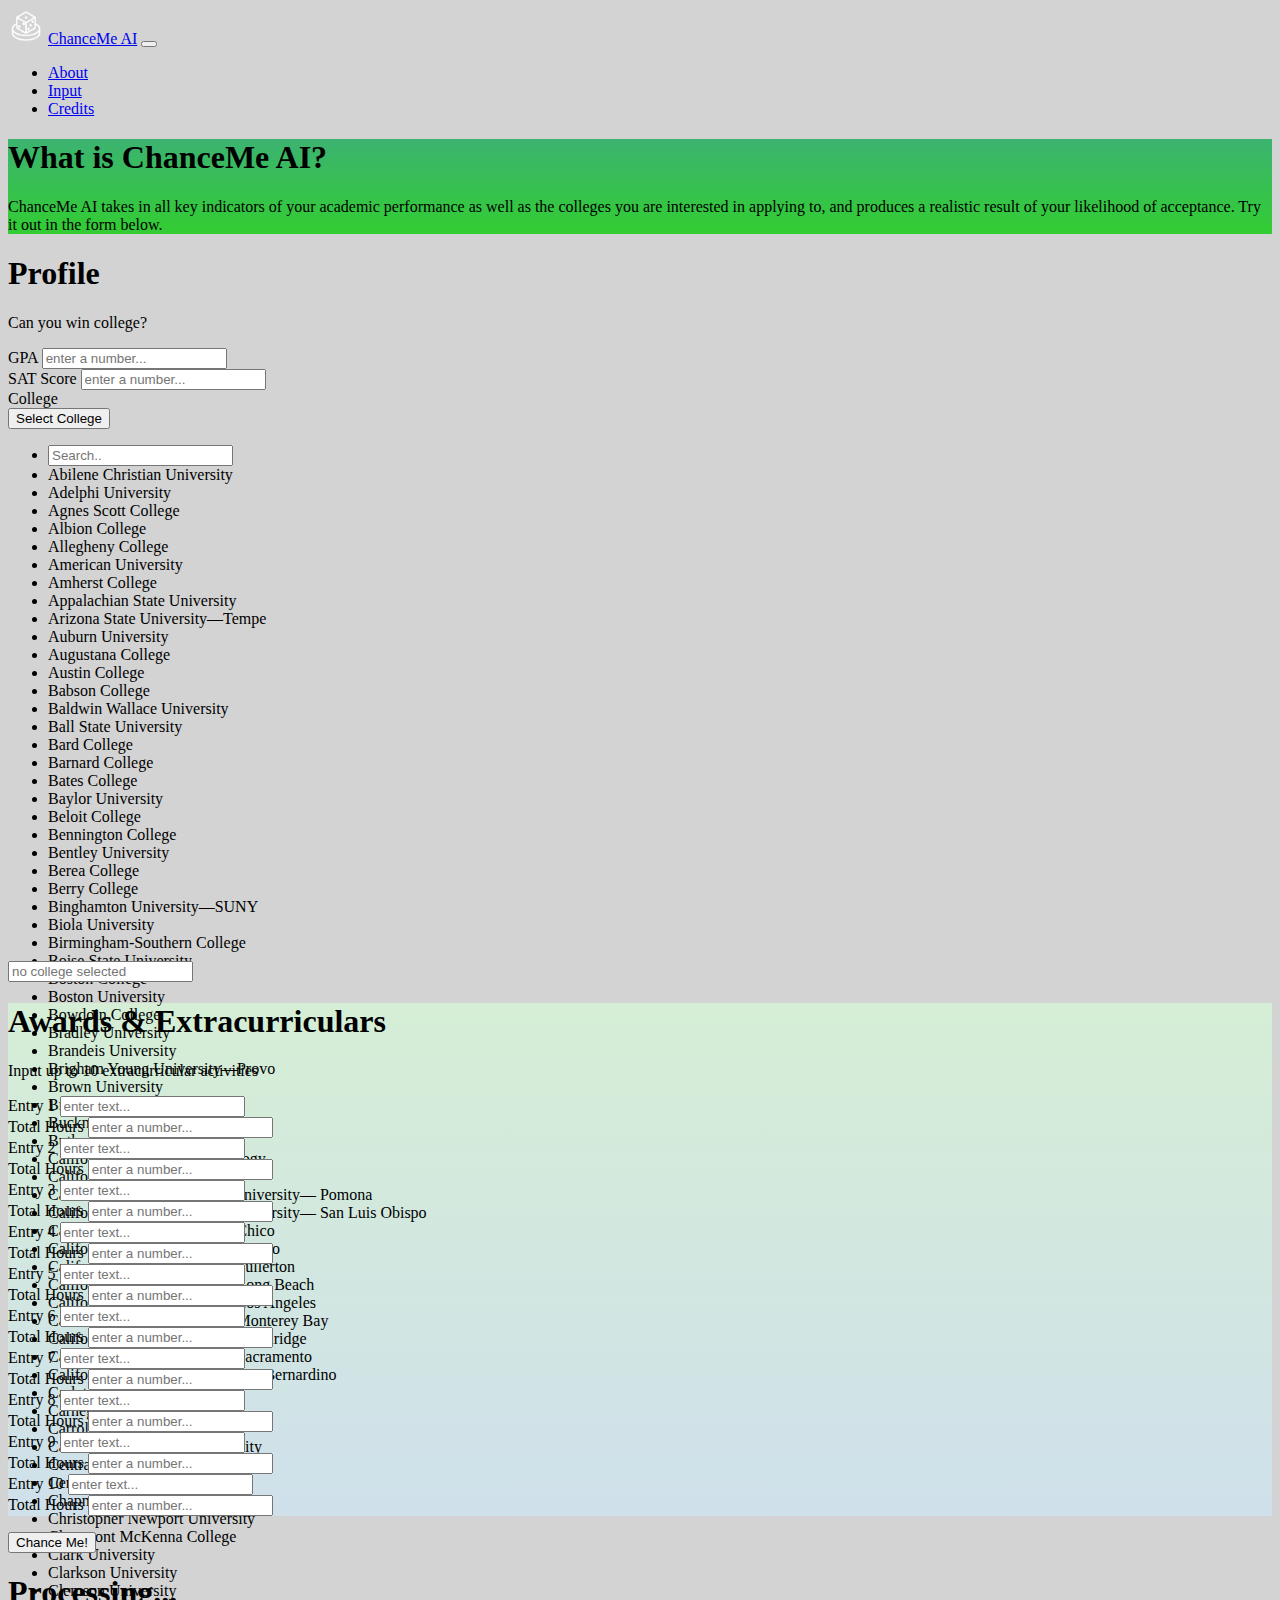
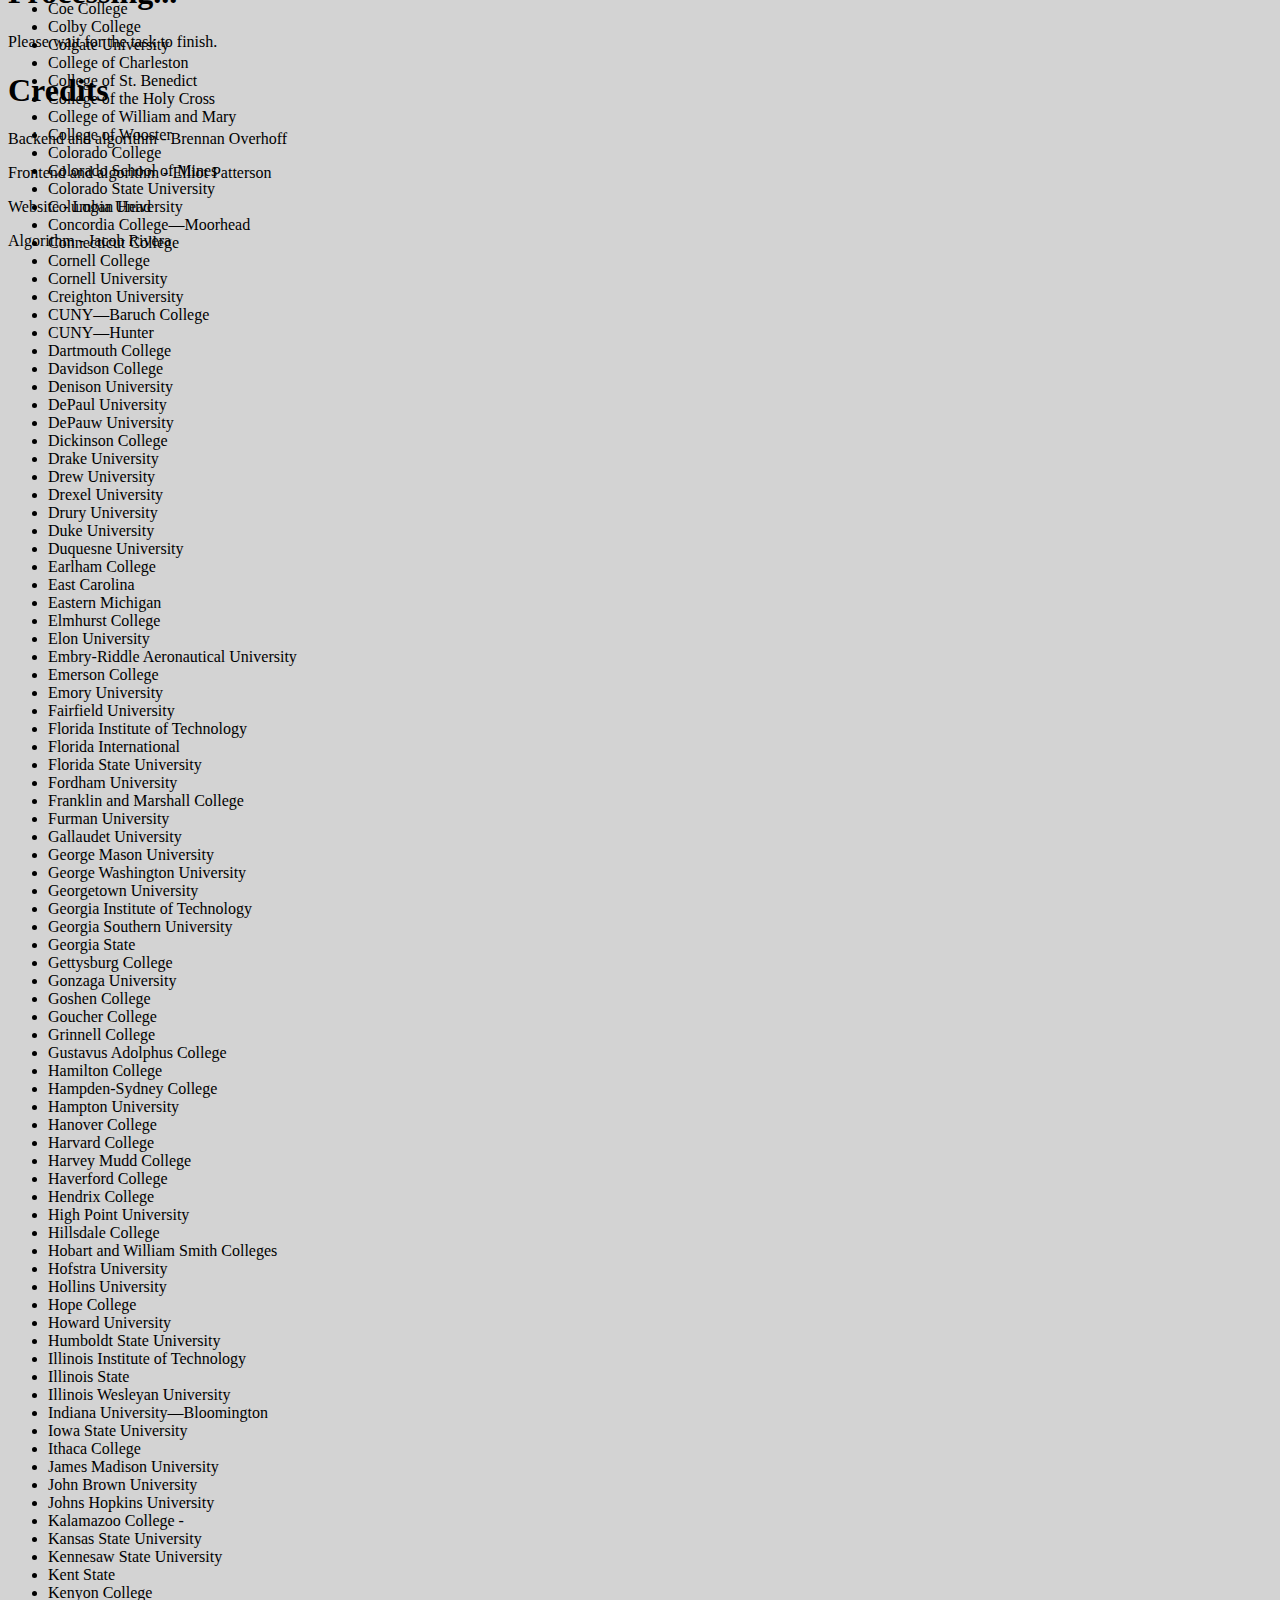
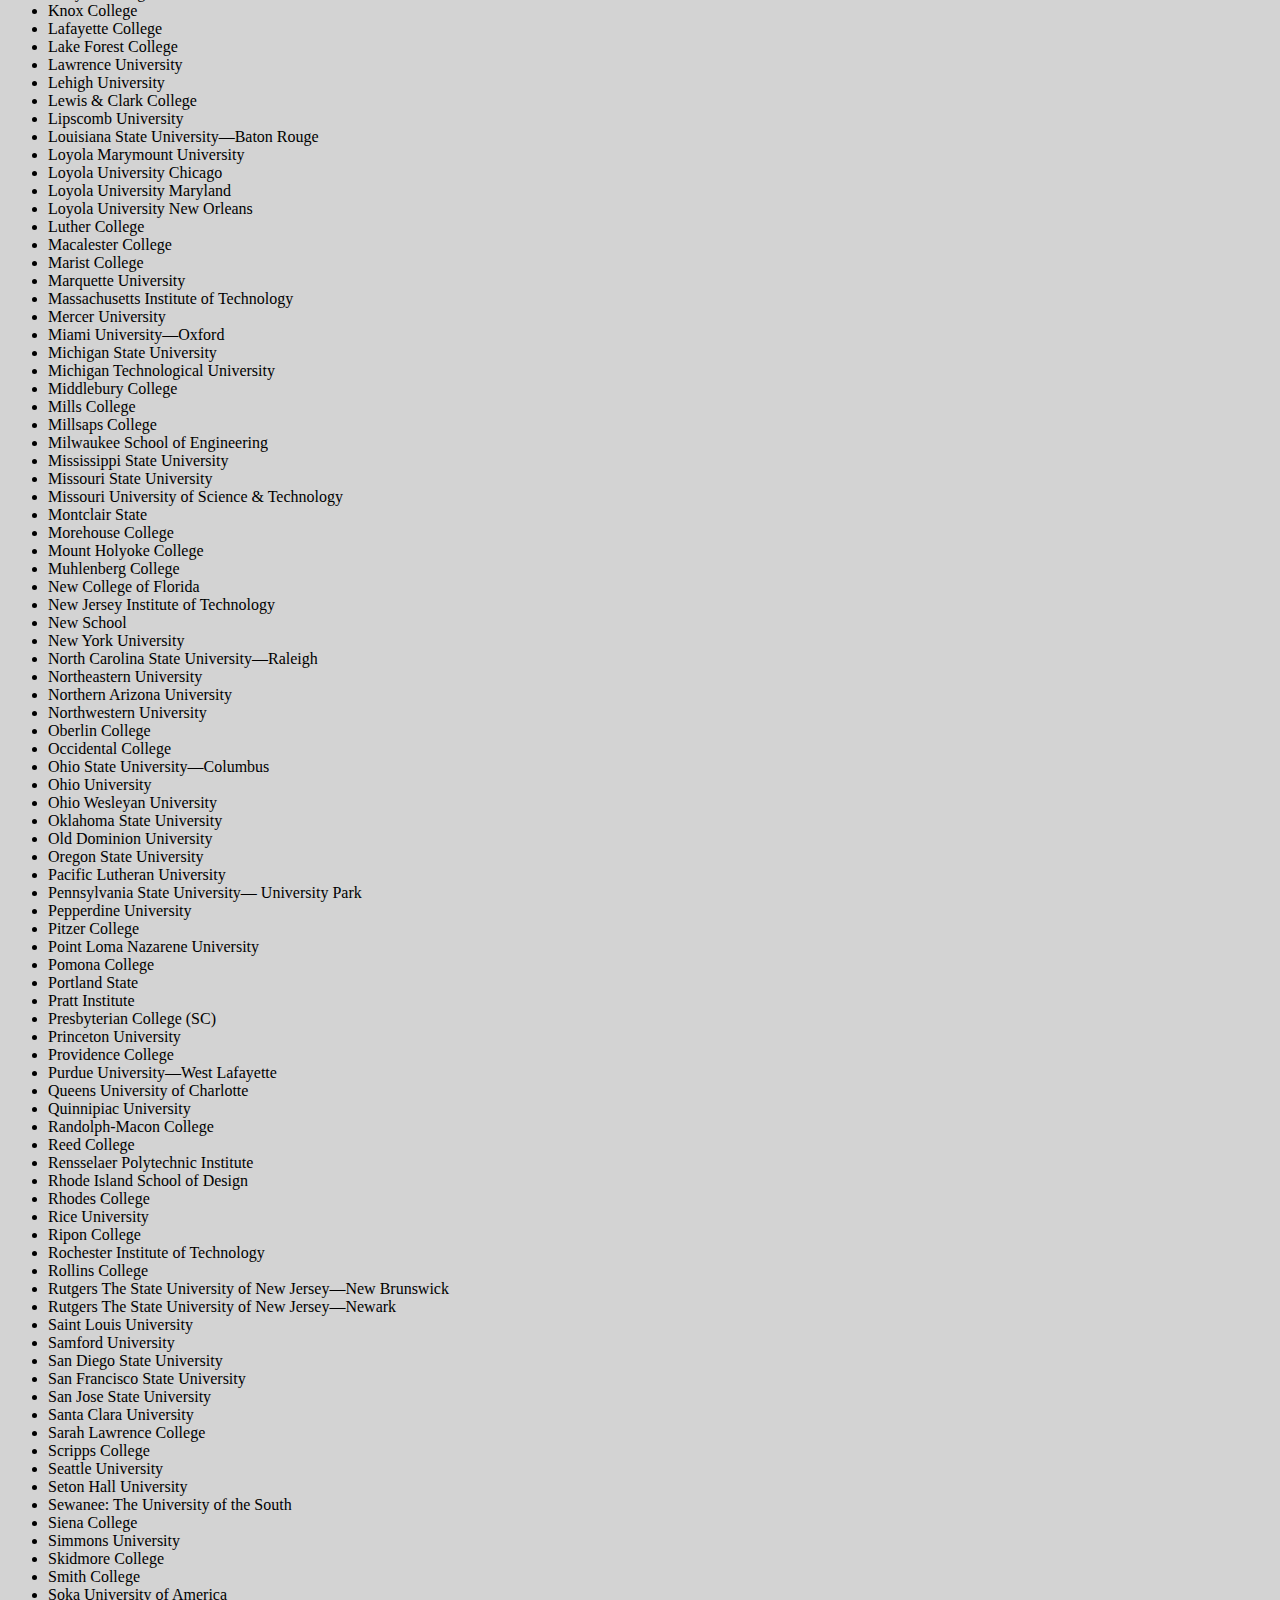
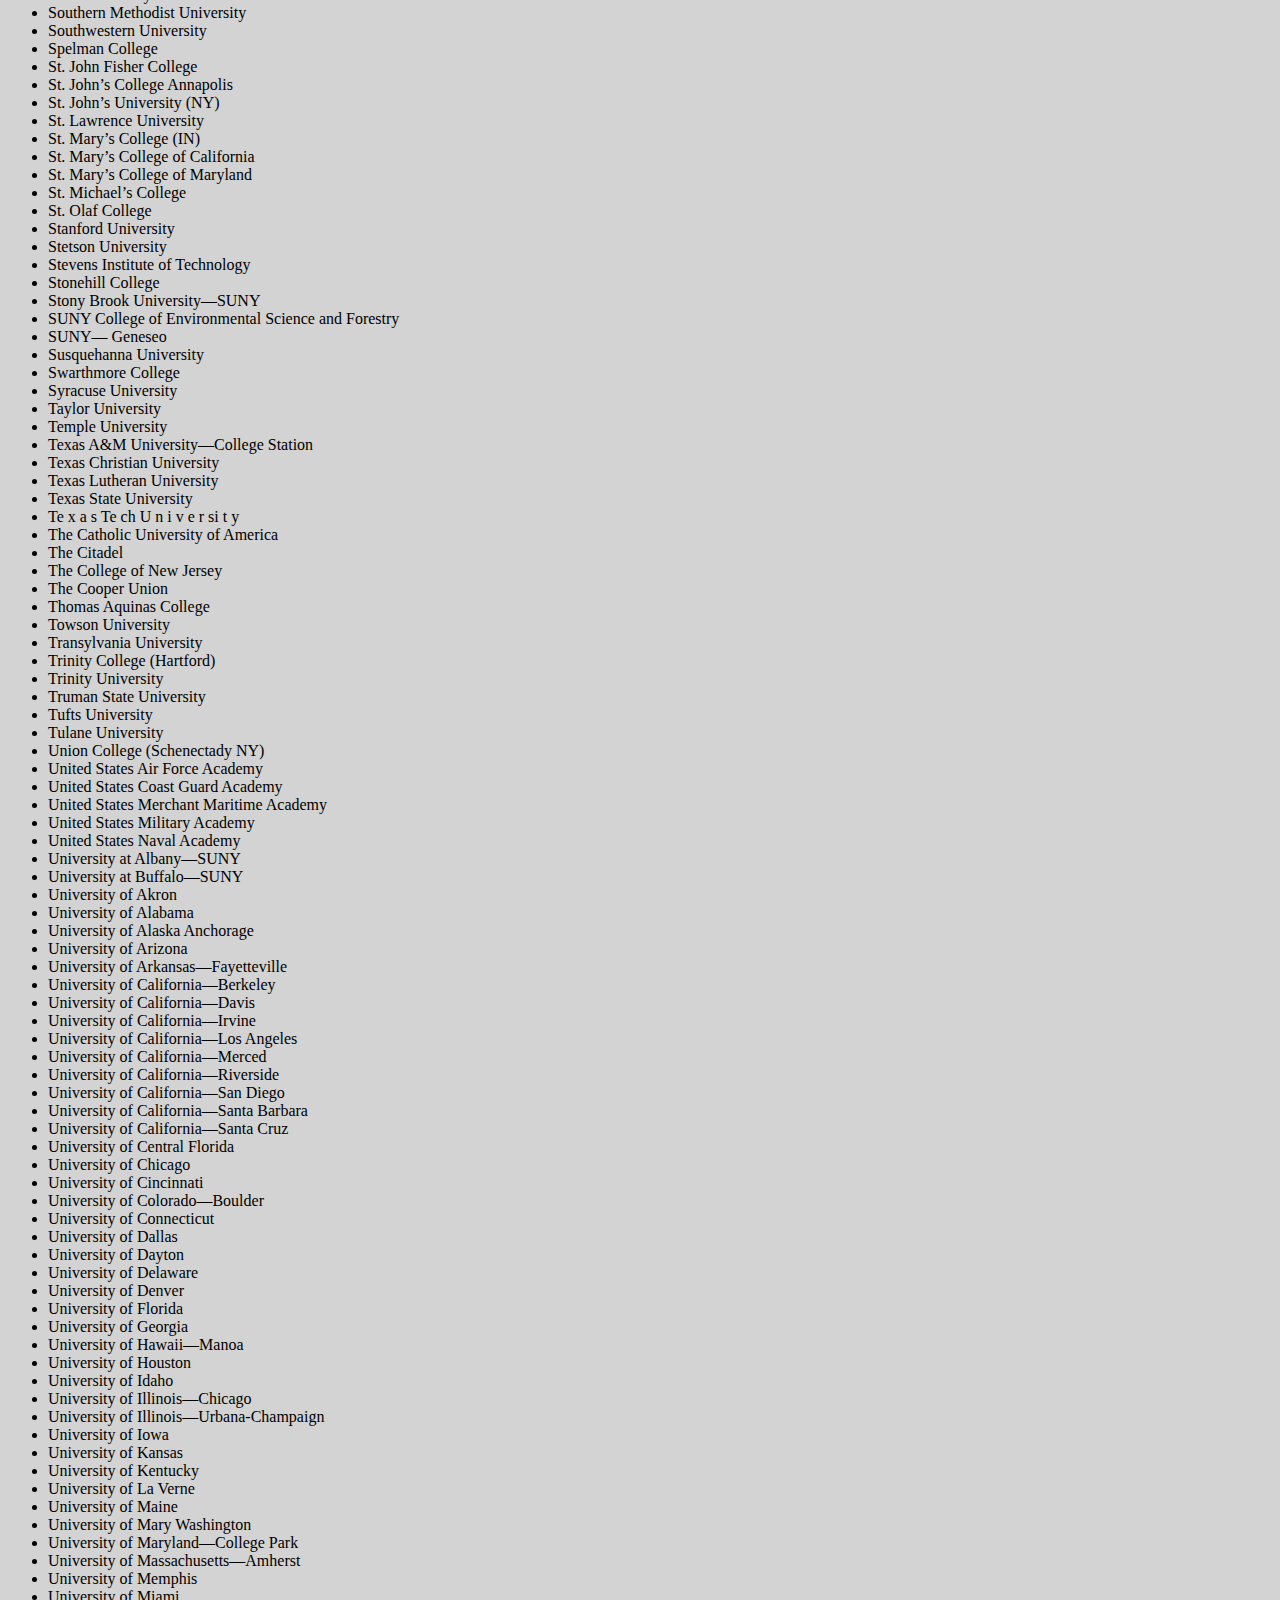
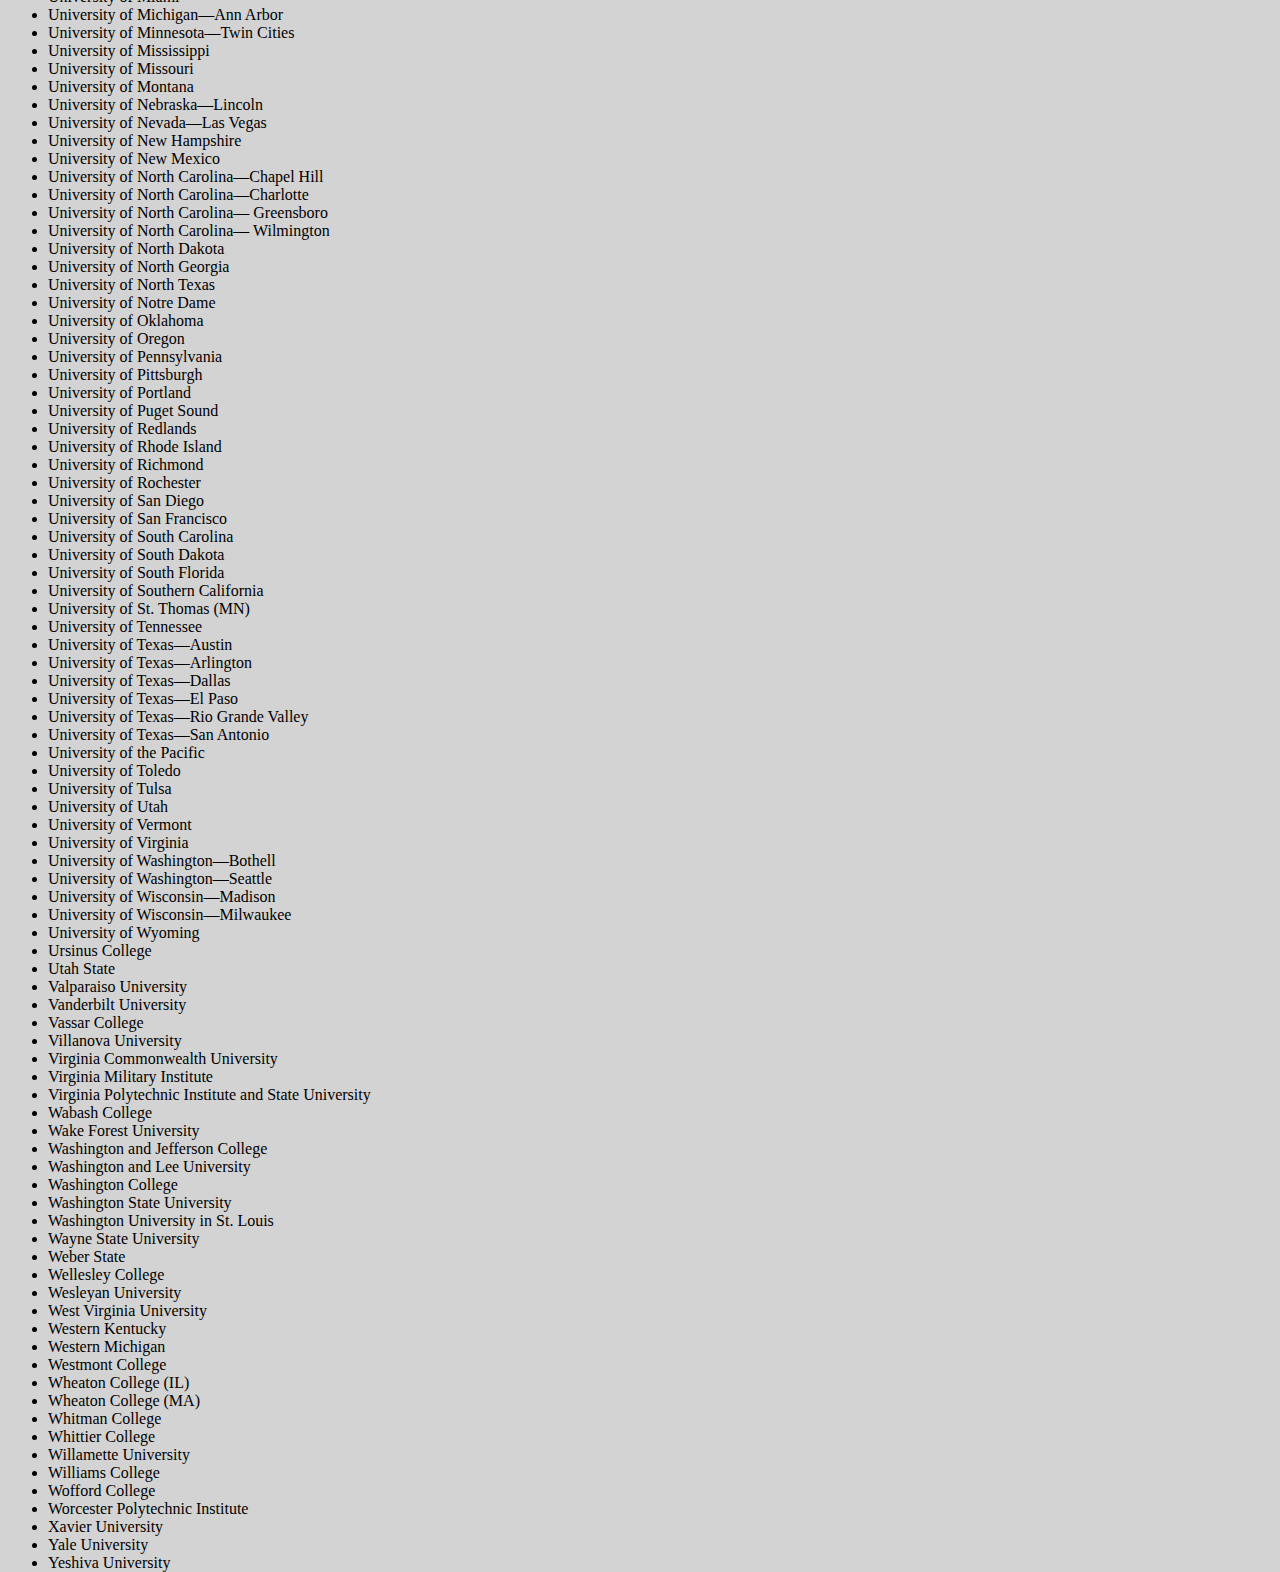
==== commit 38ce4b39: "almost" ====
--- a/templates/index.html
+++ b/templates/index.html
@@ -259,8 +259,11 @@
         <div class="container">
             <div class="card bg-light text-dark shadow">
                 <div class="card-body">
-                    <h1 class="text-center">How does it work?</h1>
-                    <p class="text-center "></p>
+                    <h1 class="text-center">Credits</h1>
+                    <p class="text-center ">Backend and algorithm - Brennan Overhoff</p>
+                    <p class="text-center ">Frontend and algorithm - Elliot Patterson</p>
+                    <p class="text-center ">Website - Logan Head</p>
+                    <p class="text-center ">Algorithm - Jacob Rivera</p>
                 </div>
             </div>
         </div>
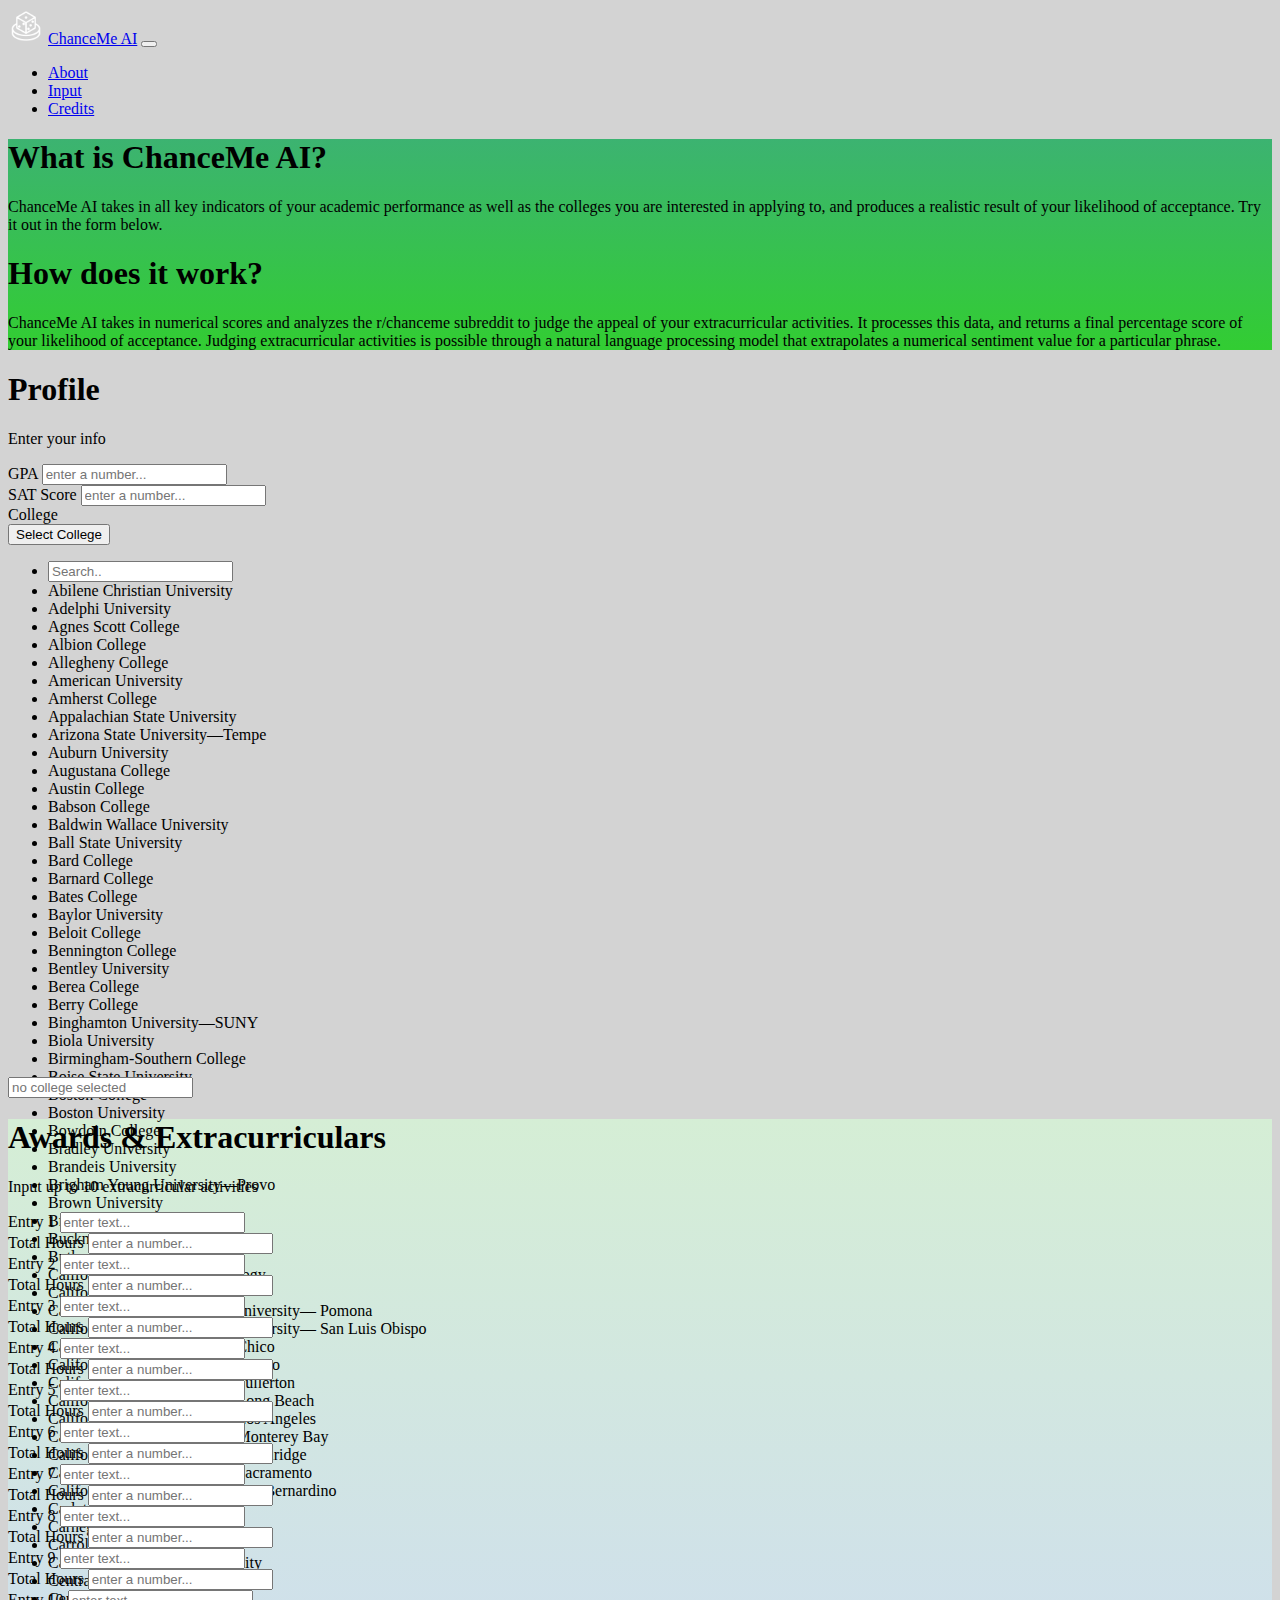
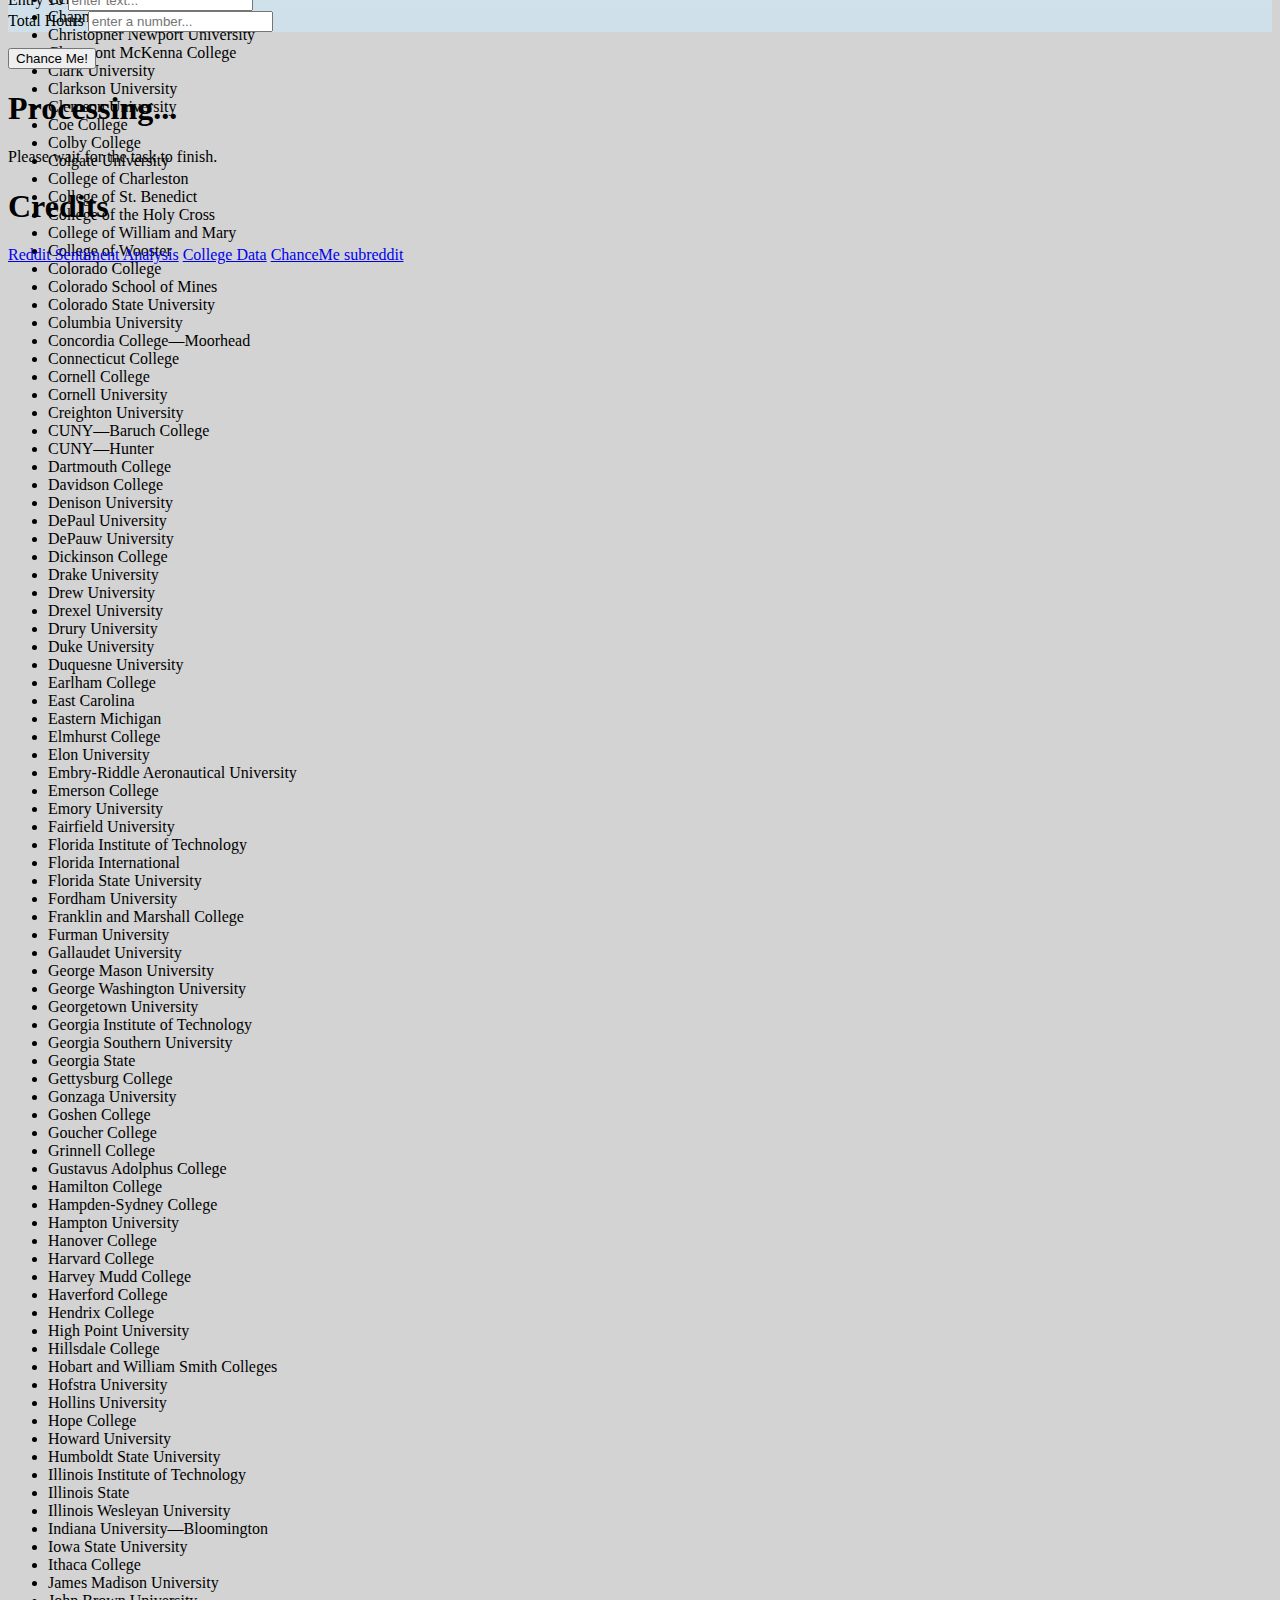
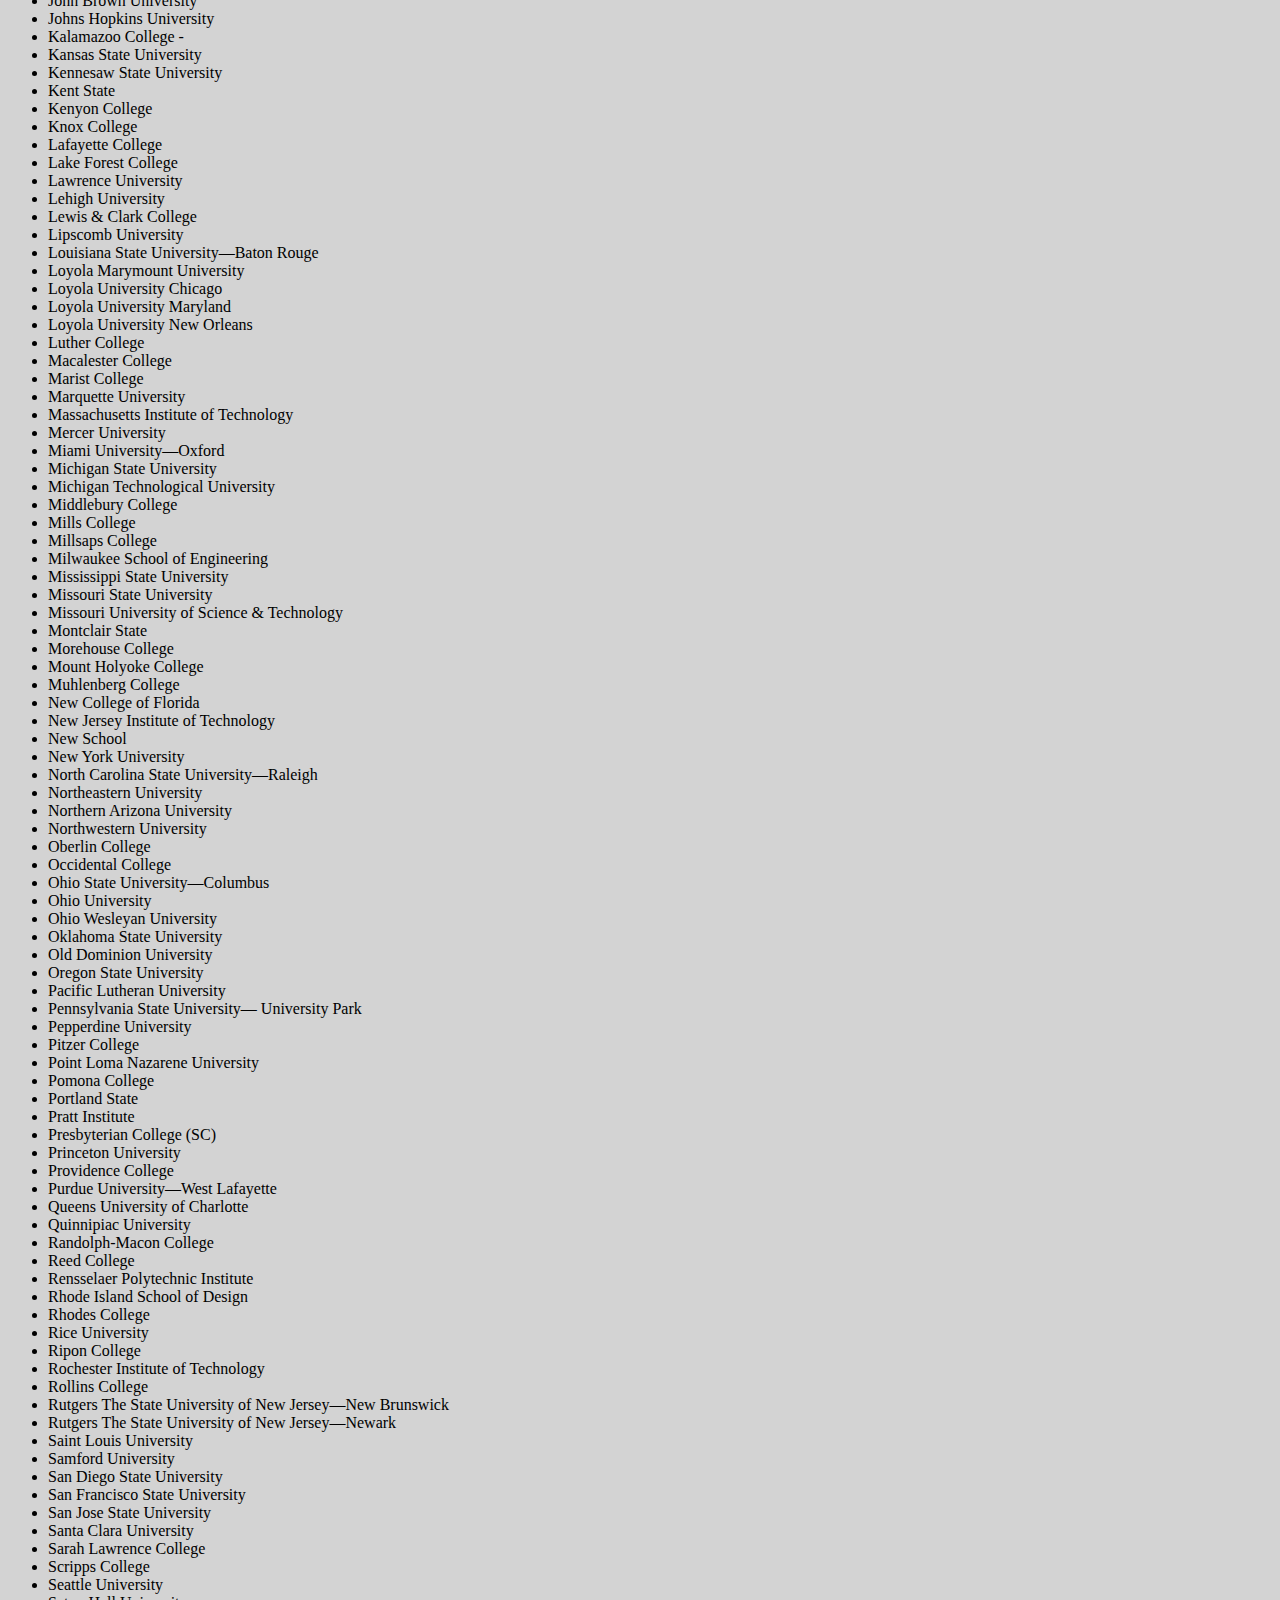
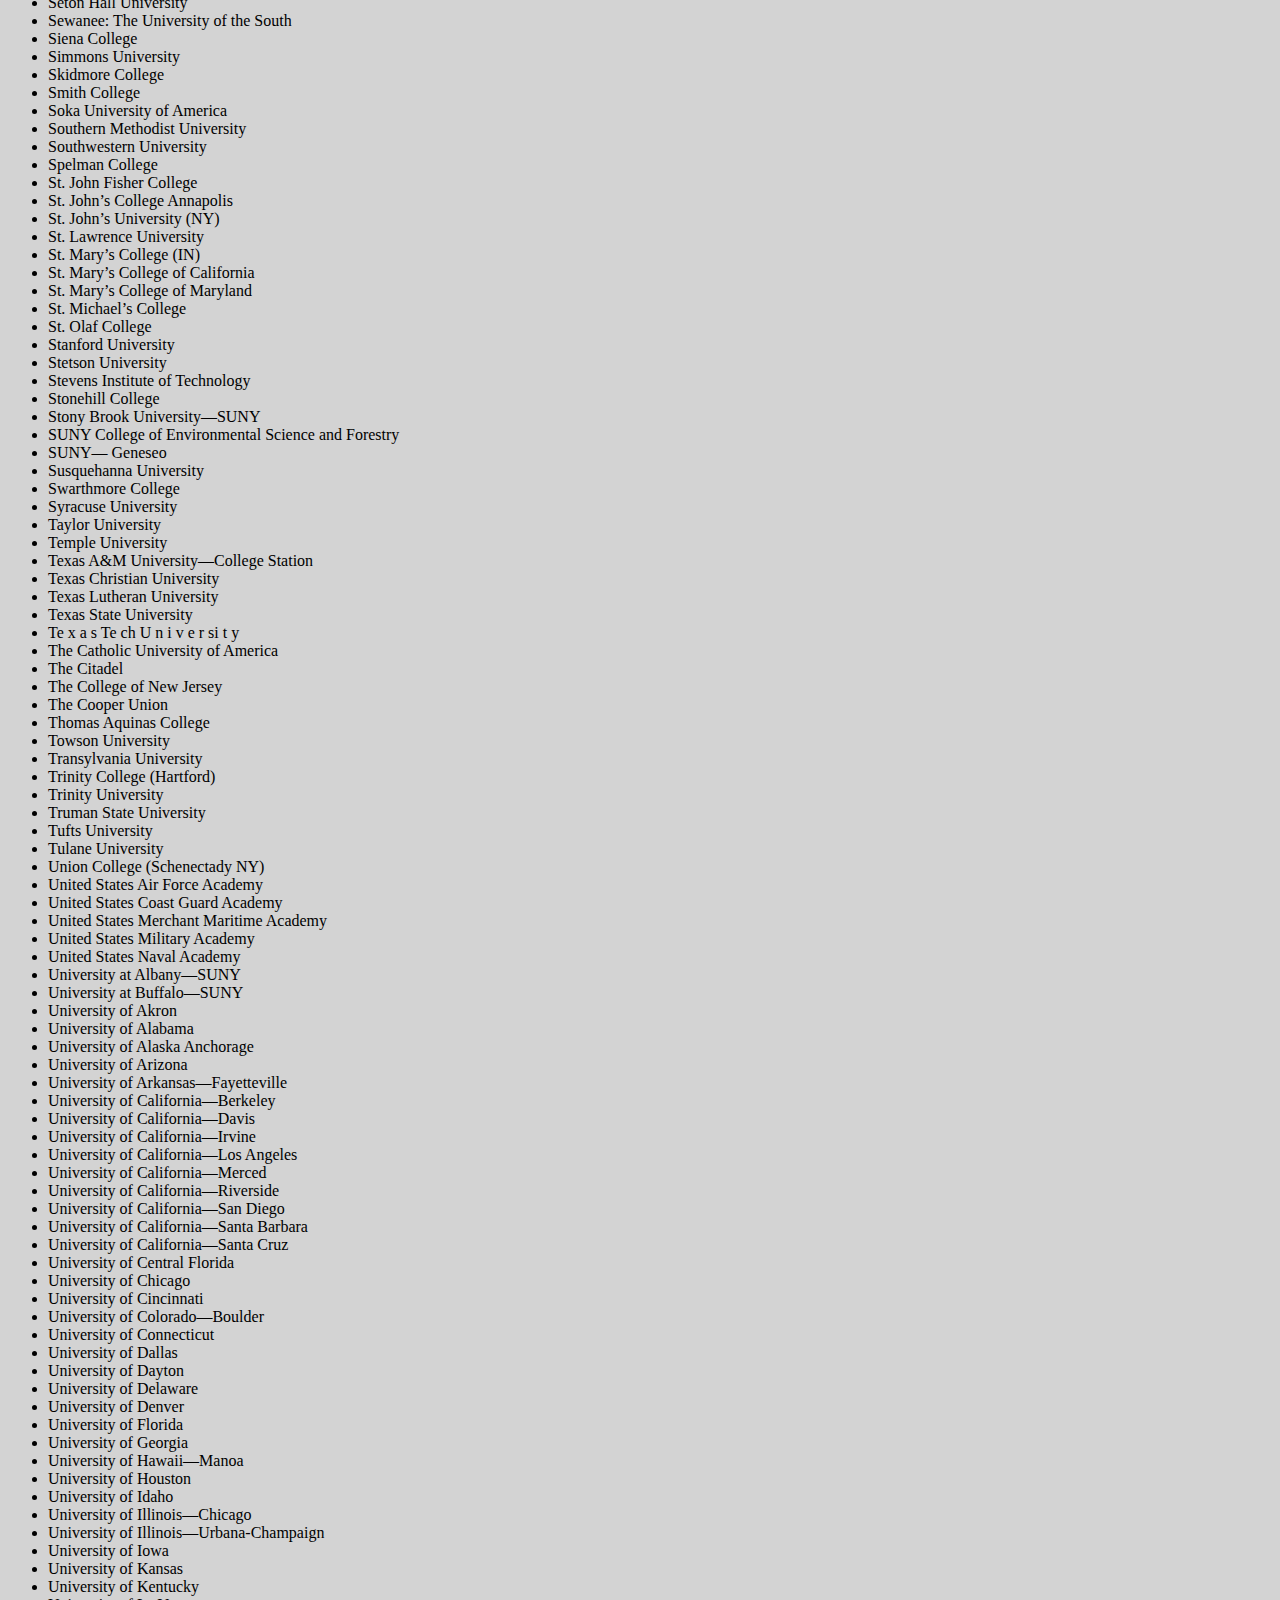
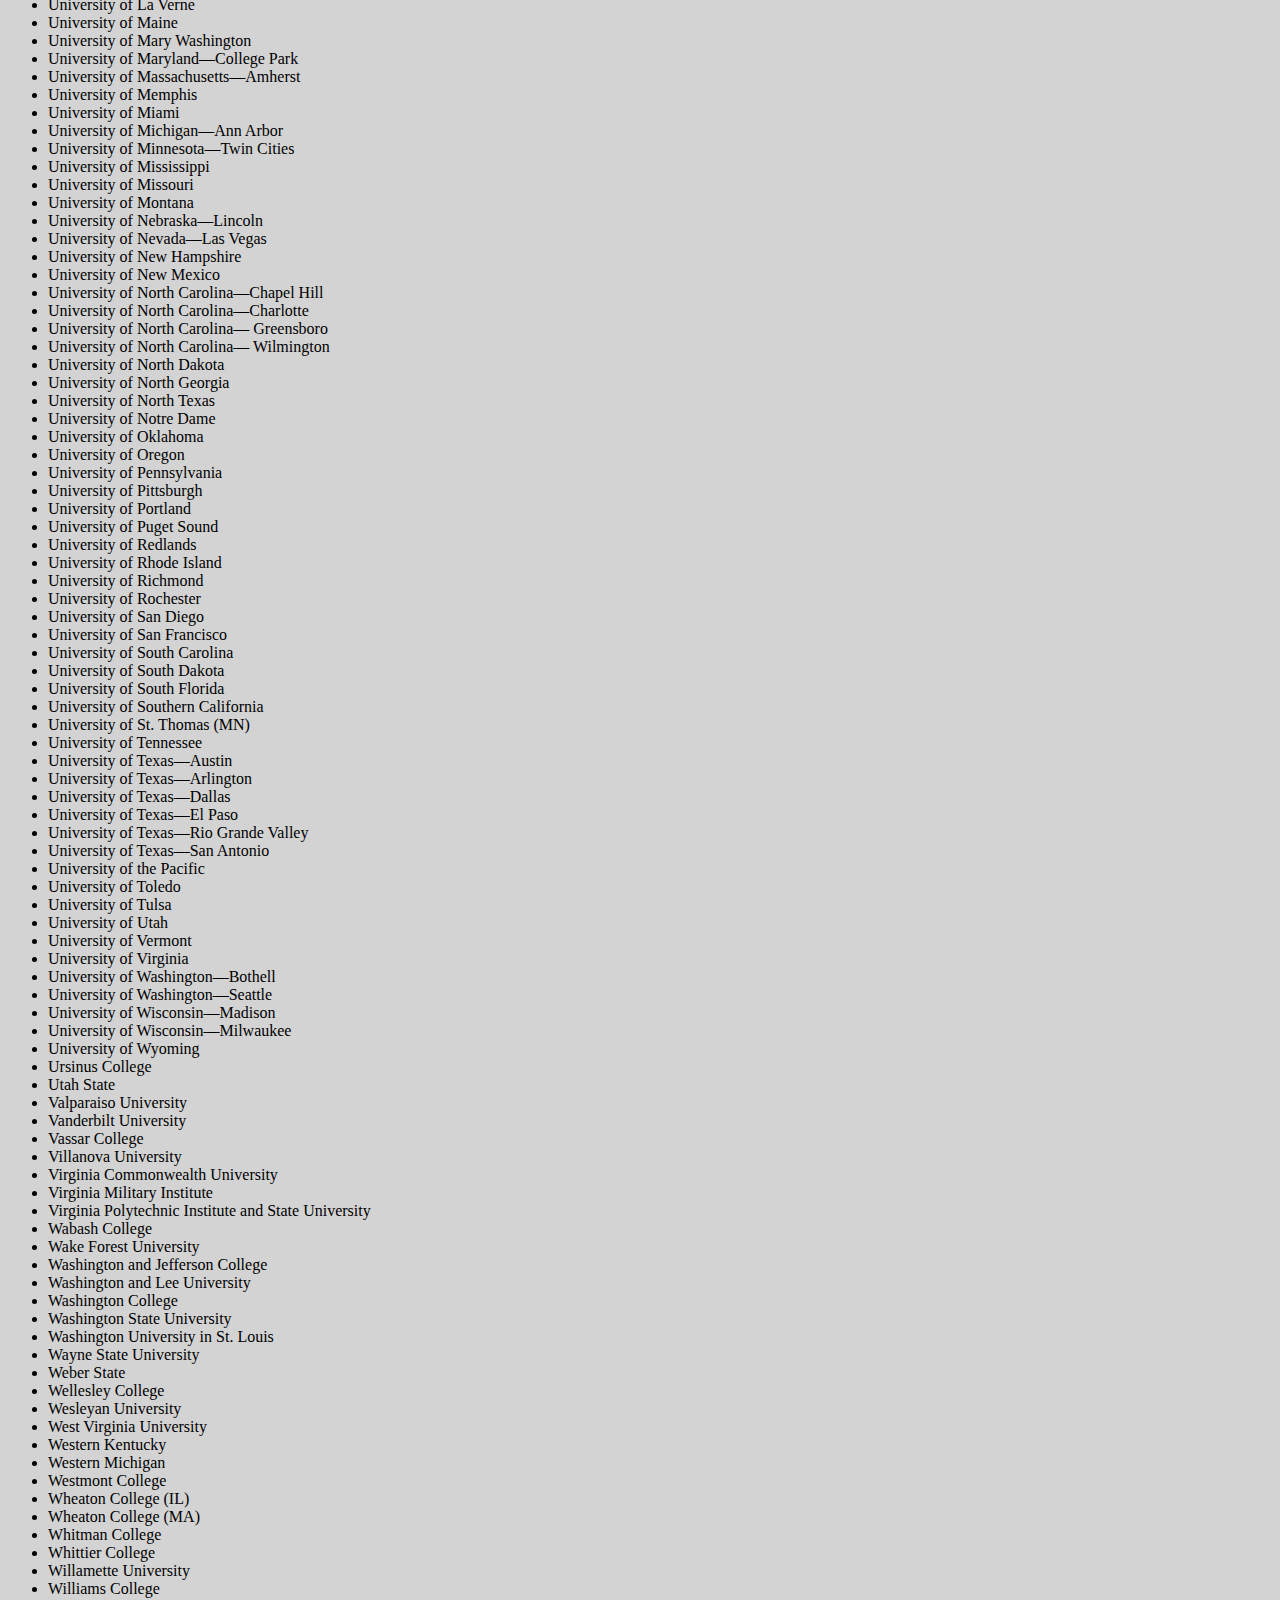
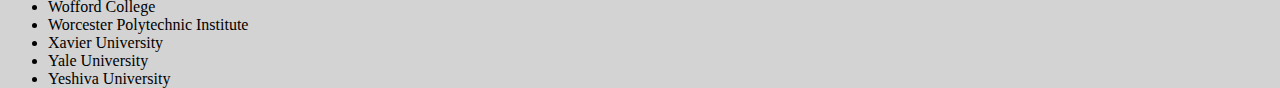
==== commit aff18a96: "stuff 27" ====
--- a/templates/index.html
+++ b/templates/index.html
@@ -19,20 +19,21 @@
             <div class="collapse navbar-collapse" id="navbarsExample04">
                 <ul class="navbar-nav me-auto mb-2 mb-md-0">
                     <li class="nav-item">
-                        <a class="nav-link" aria-current="page" href="#">About</a>
+                        <a class="nav-link" aria-current="page" href="#about">About</a>
                     </li>
                     <li class="nav-item">
-                        <a class="nav-link" aria-current="page" href="#">Input</a>
+                        <a class="nav-link" aria-current="page" href="#input">Input</a>
                     </li>
                     <li class="nav-item">
-                        <a class="nav-link" aria-current="page" href="#">Credits</a>
+                        <a class="nav-link" aria-current="page" href="#credits">Credits</a>
                     </li>
                 </ul>
             </div>
         </div>
     </nav>
 
-    <div class="row m-0 mt-4">
+
+    <div class="row m-0 mt-5" id="about">
         <div class="card bg-header text-light border-0 rounded-0">
             <div class="card-body">
                 <h1 class="text-center display-6">What is ChanceMe AI?</h1>
@@ -41,15 +42,22 @@
                     performance as well as the colleges you are interested in
                     applying to, and produces a realistic result of your likelihood
                     of acceptance. Try it out in the form below.</p>
-            </div>
-        </div>
-    </div>
-    <div class="row m-3 mt-4">
+                <h1 class="text-center display-6">How does it work?</h1>
+                <p class="text-center ">ChanceMe AI takes in numerical scores and 
+                  analyzes the r/chanceme subreddit to judge the appeal of your 
+                  extracurricular activities. It processes this data, and returns 
+                a final percentage score of your likelihood of acceptance. Judging 
+              extracurricular activities is possible through a natural language processing model
+            that extrapolates a numerical sentiment value for a particular phrase.</p>
+            </div>
+        </div>
+    </div>
+    <div class="row m-3 mt-4" id="input">
         <div class="container">
             <div class="card bg-light text-dark shadow">
                 <div class="card-body">
                     <h1 class="text-center">Profile</h1>
-                    <p class="text-center ">Can you win college?</p>
+                    <p class="text-center ">Enter your info</p>
                     <form action="/chanceme" method="POST" enctype="multipart/form-data" autocomplete="off">
 
                         <div class="row mb-3">
@@ -255,15 +263,17 @@
         </div>
     </div>
 
-    <div class="row m-3 mt-4">
+    <div class="row m-3 mt-4" id="credits">
         <div class="container">
             <div class="card bg-light text-dark shadow">
                 <div class="card-body">
-                    <h1 class="text-center">Credits</h1>
-                    <p class="text-center ">Backend and algorithm - Brennan Overhoff</p>
-                    <p class="text-center ">Frontend and algorithm - Elliot Patterson</p>
-                    <p class="text-center ">Website - Logan Head</p>
-                    <p class="text-center ">Algorithm - Jacob Rivera</p>
+                    <h1 class="text-center mb-3">Credits</h1>
+                    <div class="row">
+                      <a role="button" class="btn btn-lg btn-link mb-2" href="https://github.com/KevHg/reddit-sentiment">Reddit Sentiment Analysis</a>
+                      <a role="button" class="btn btn-lg btn-link mb-2" href="https://downloads.compassprep.com/compass_guide_to_admission_testing.pdf">College Data</a>
+                      <a role="button" class="btn btn-lg btn-link mb-5" href="https://www.reddit.com/r/chanceme/">ChanceMe subreddit</a>
+                    </div>
+                    
                 </div>
             </div>
         </div>
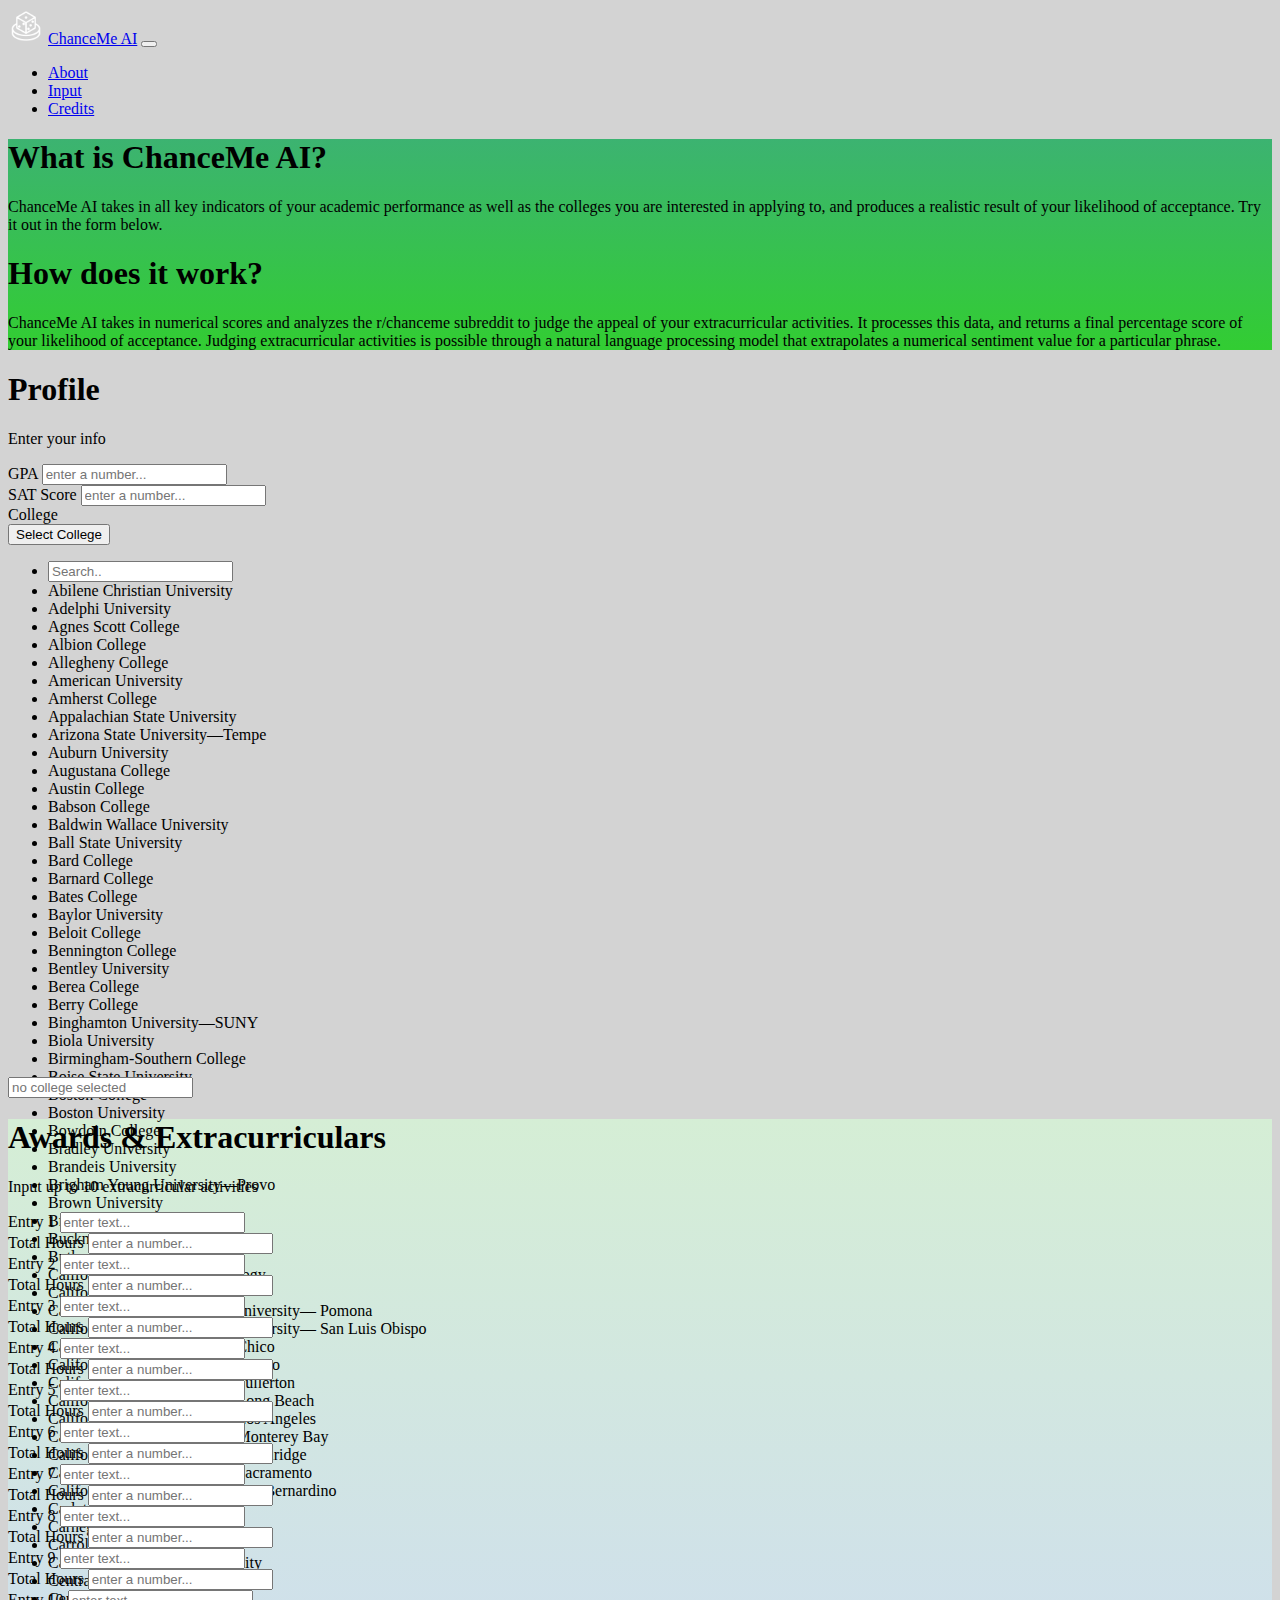
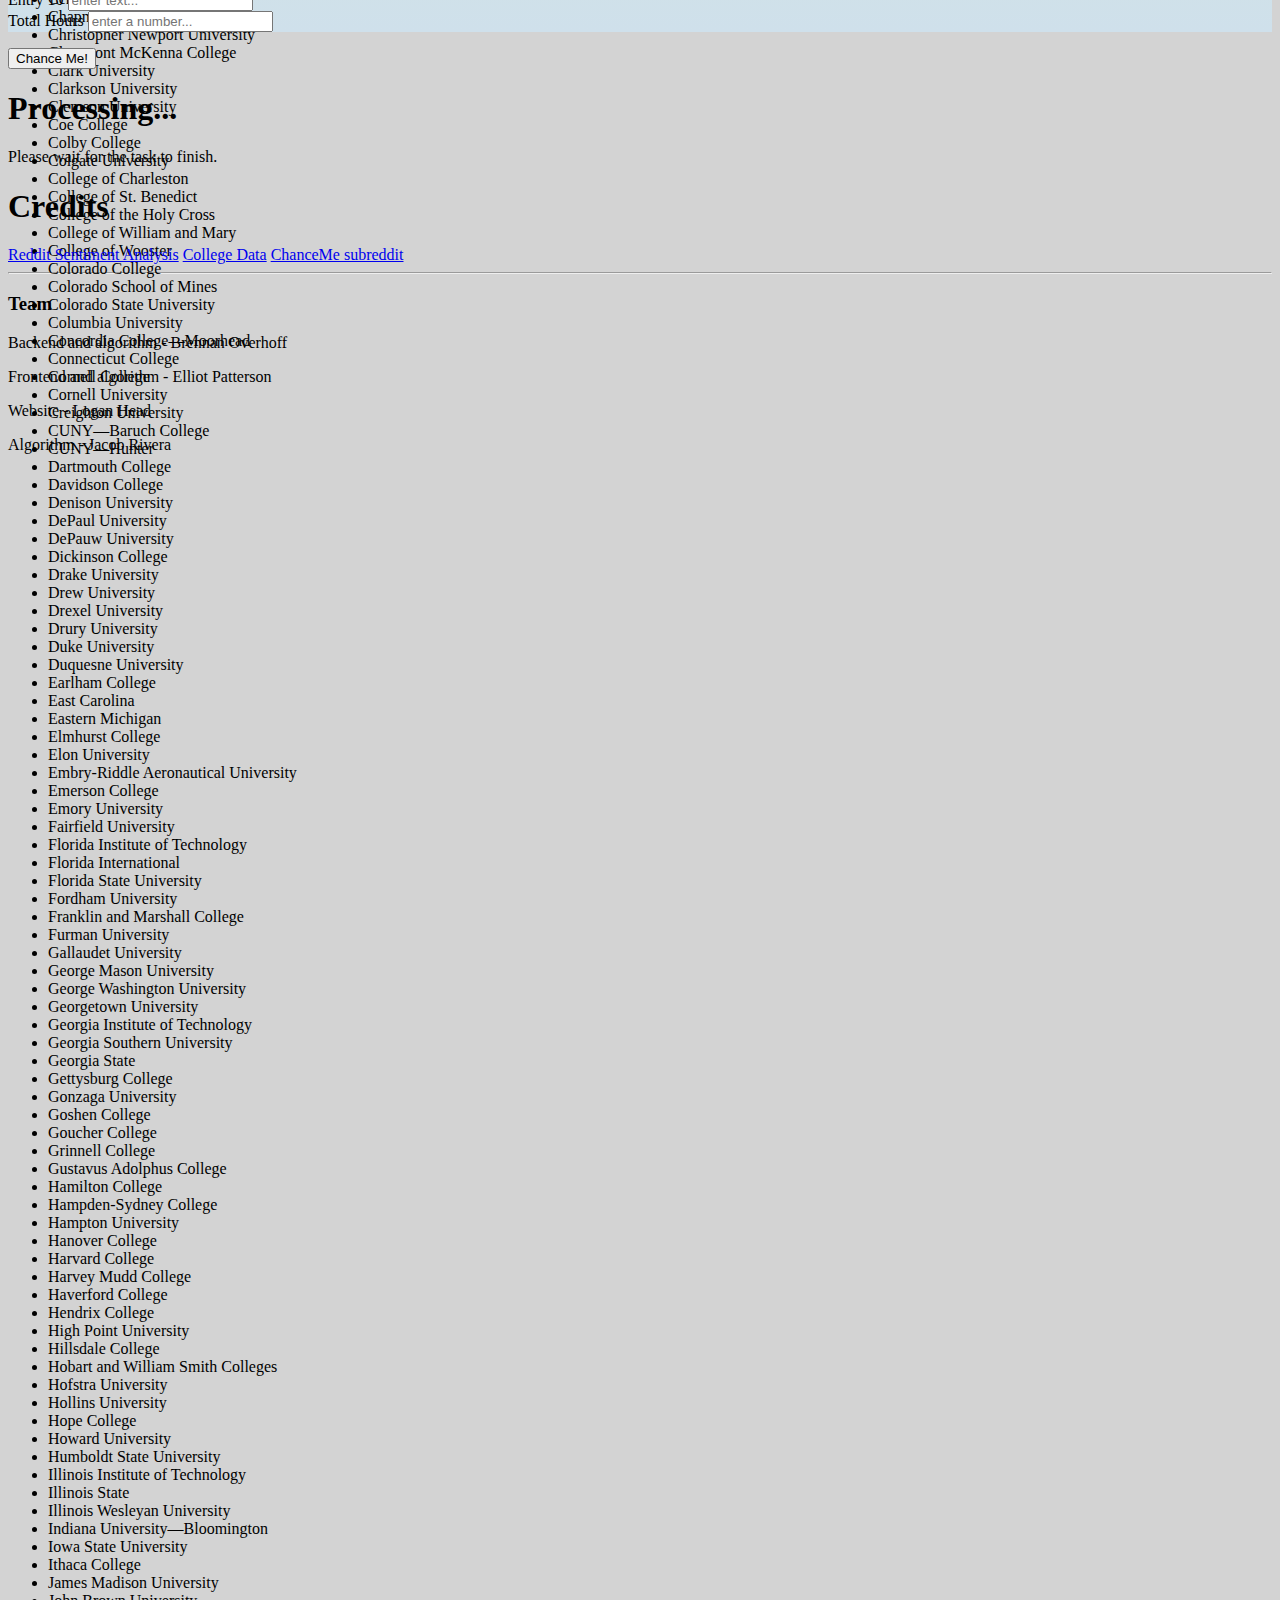
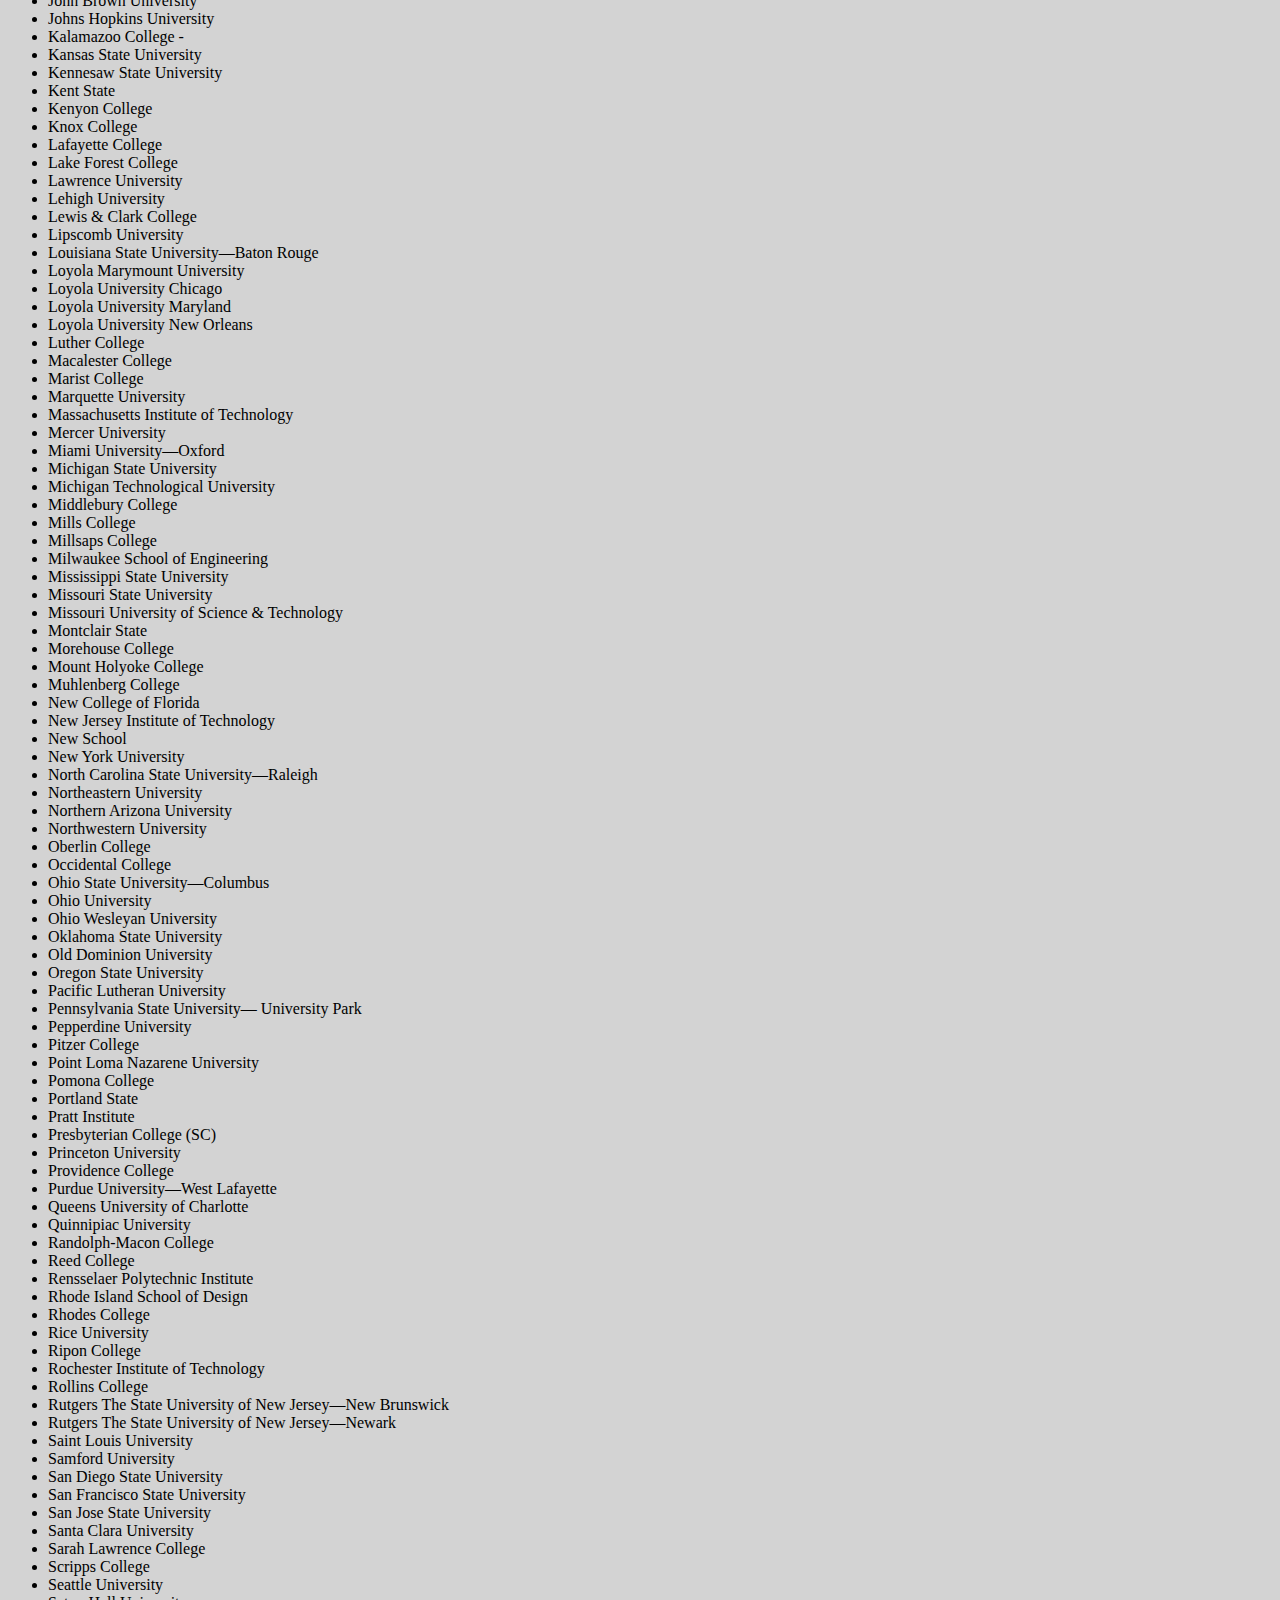
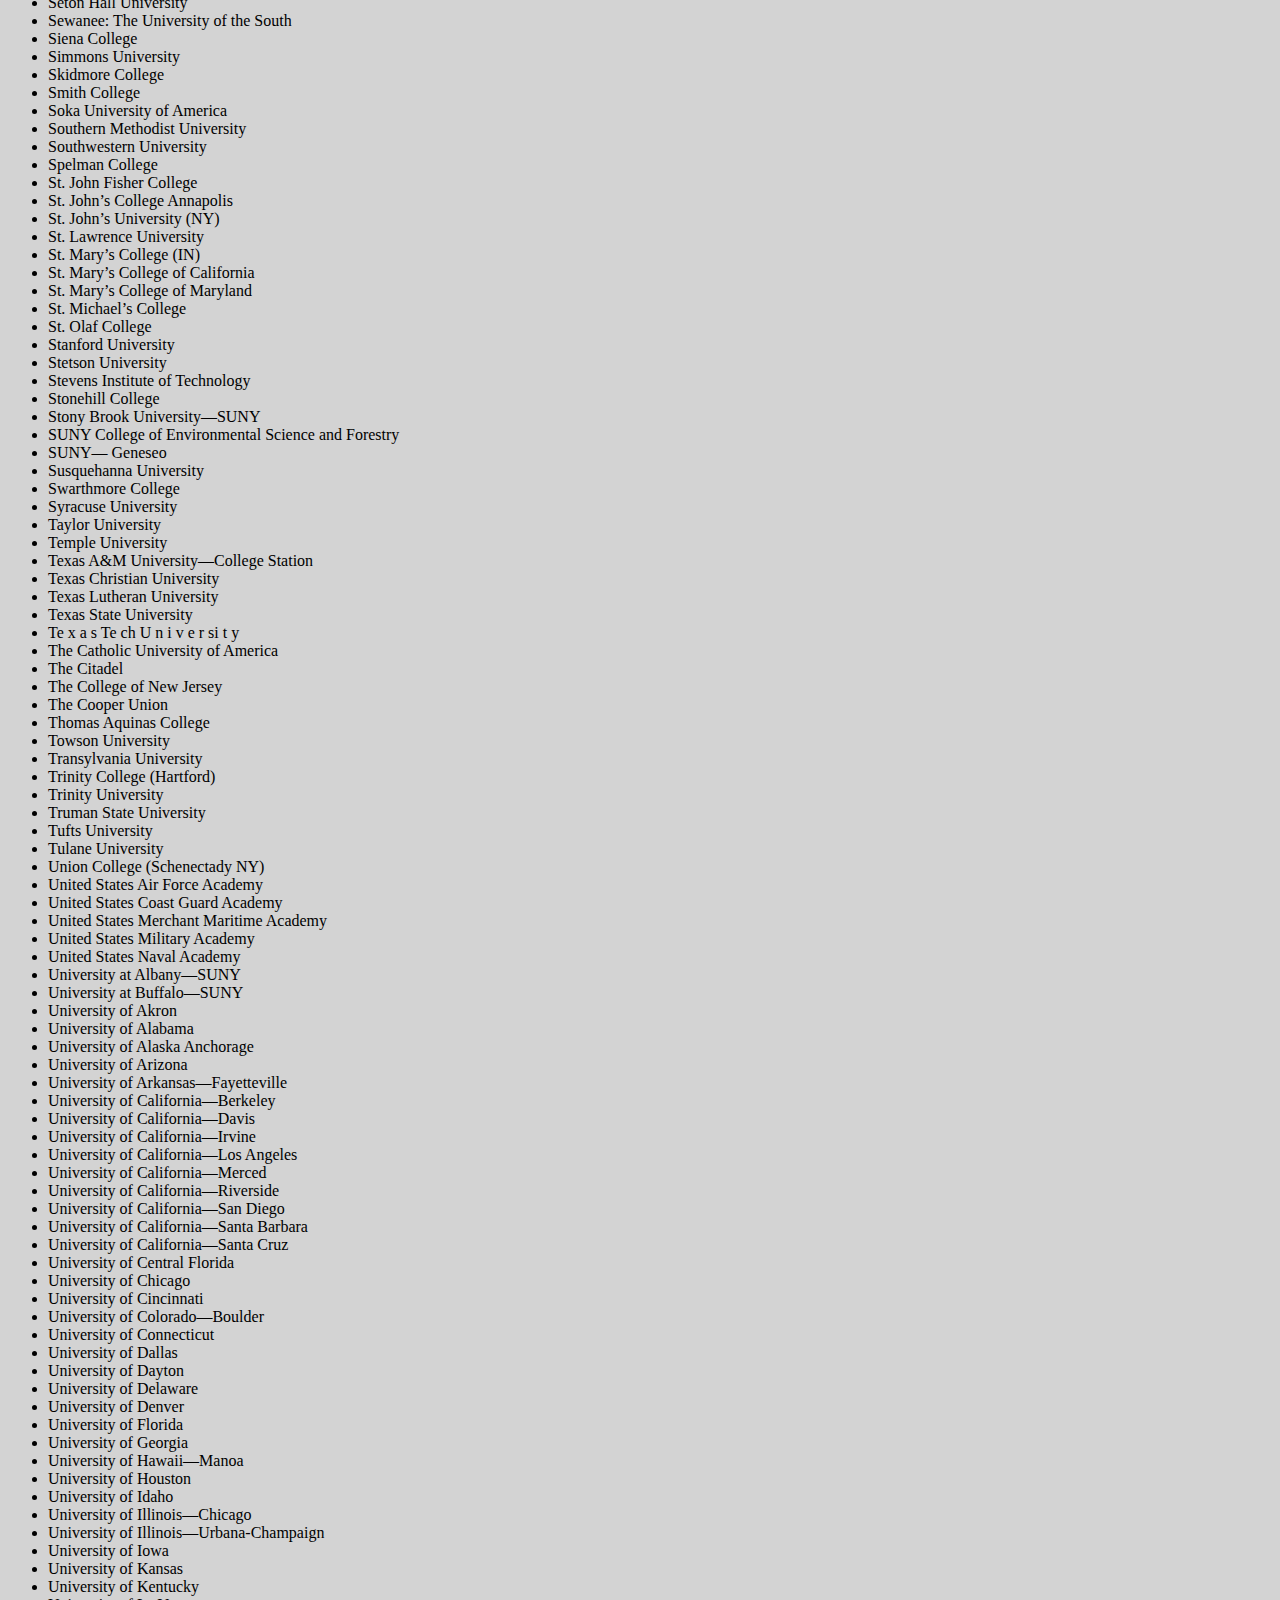
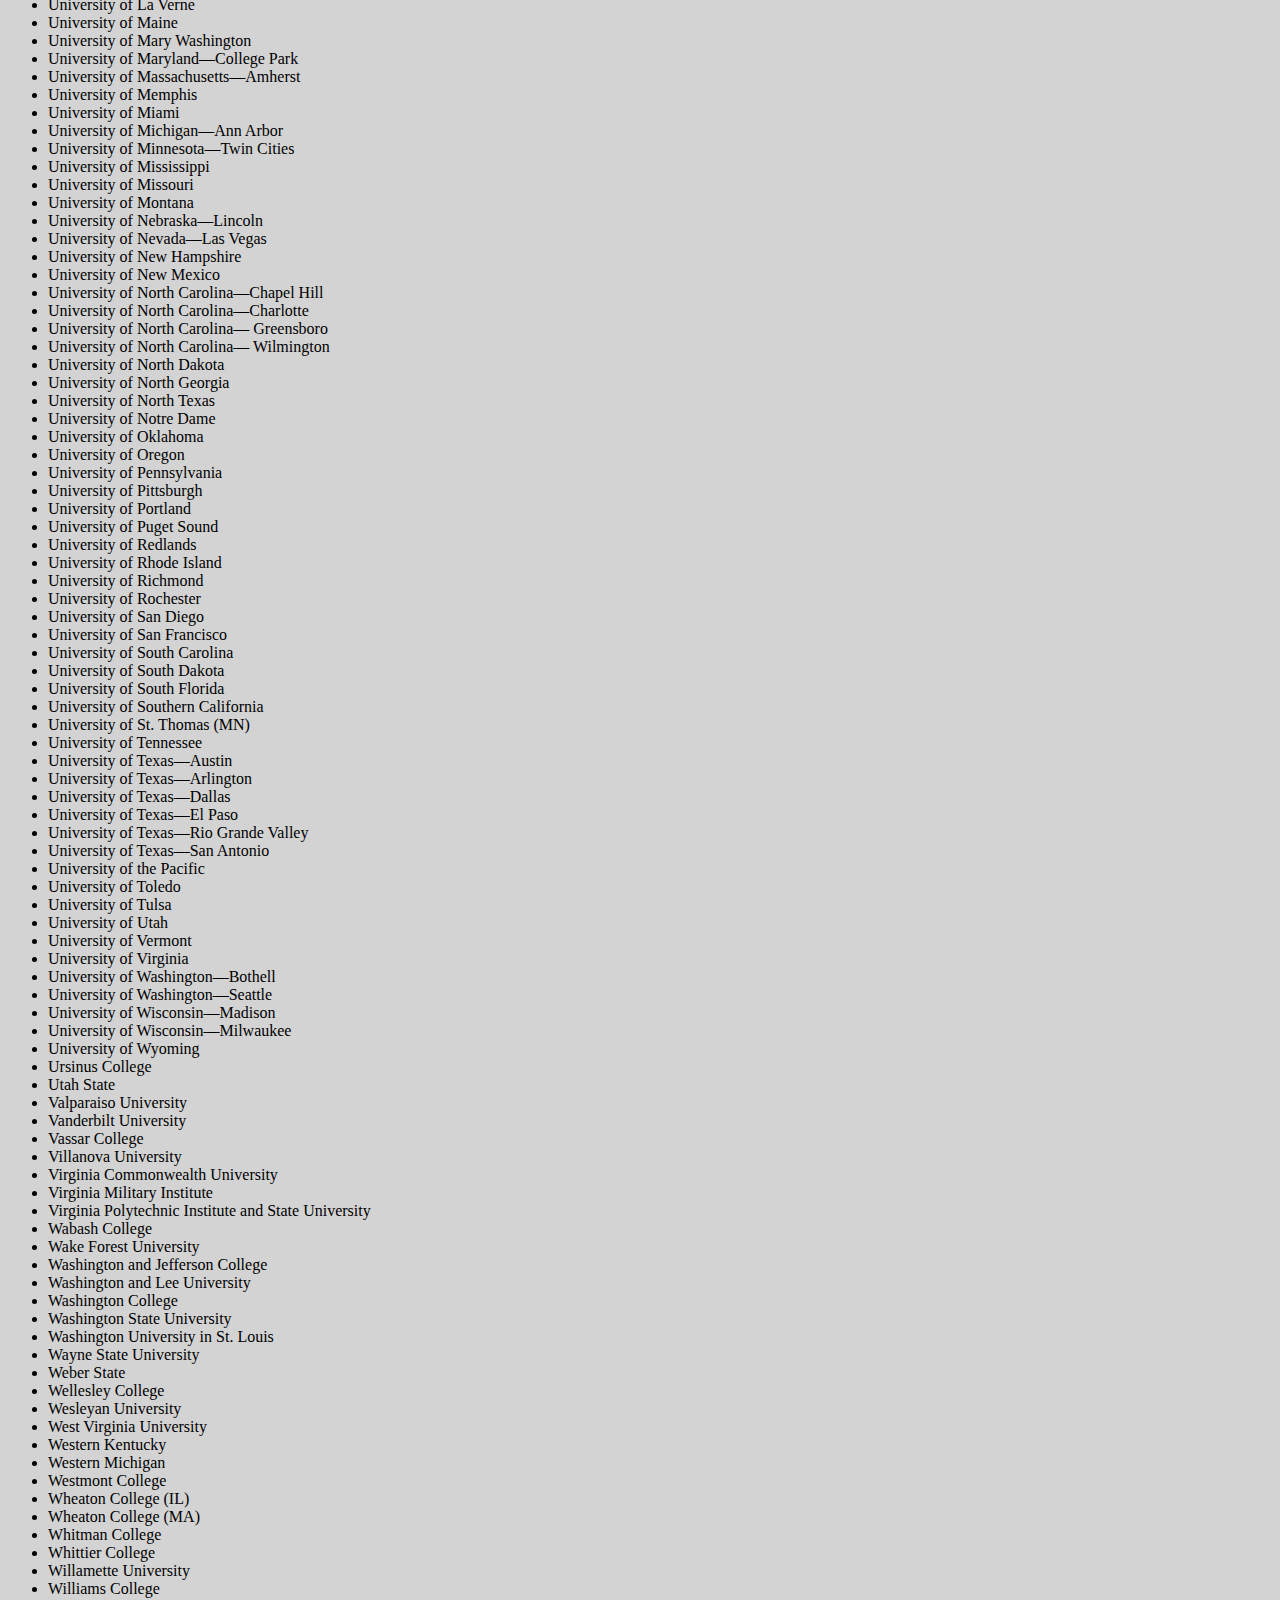
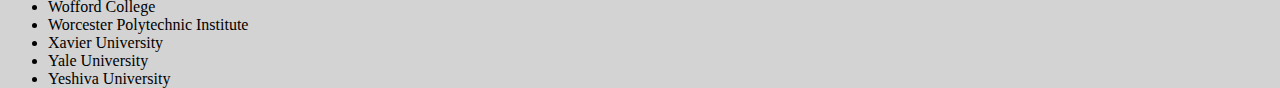
==== commit 08fedaee: "Merge branch 'main' of https://github.com/elliotdelano/hackathon-project" ====
--- a/templates/index.html
+++ b/templates/index.html
@@ -272,8 +272,15 @@
                       <a role="button" class="btn btn-lg btn-link mb-2" href="https://github.com/KevHg/reddit-sentiment">Reddit Sentiment Analysis</a>
                       <a role="button" class="btn btn-lg btn-link mb-2" href="https://downloads.compassprep.com/compass_guide_to_admission_testing.pdf">College Data</a>
                       <a role="button" class="btn btn-lg btn-link mb-5" href="https://www.reddit.com/r/chanceme/">ChanceMe subreddit</a>
+                      <hr class="mb-5">
+                      <h3 class="text-center">Team</h3>
+                      <p class="text-center ">Backend and algorithm - Brennan Overhoff</p>
+                      <p class="text-center ">Frontend and algorithm - Elliot Patterson</p>
+                      <p class="text-center ">Website - Logan Head</p>
+                      <p class="text-center ">Algorithm - Jacob Rivera</p>
                     </div>
                     
+                   
                 </div>
             </div>
         </div>
